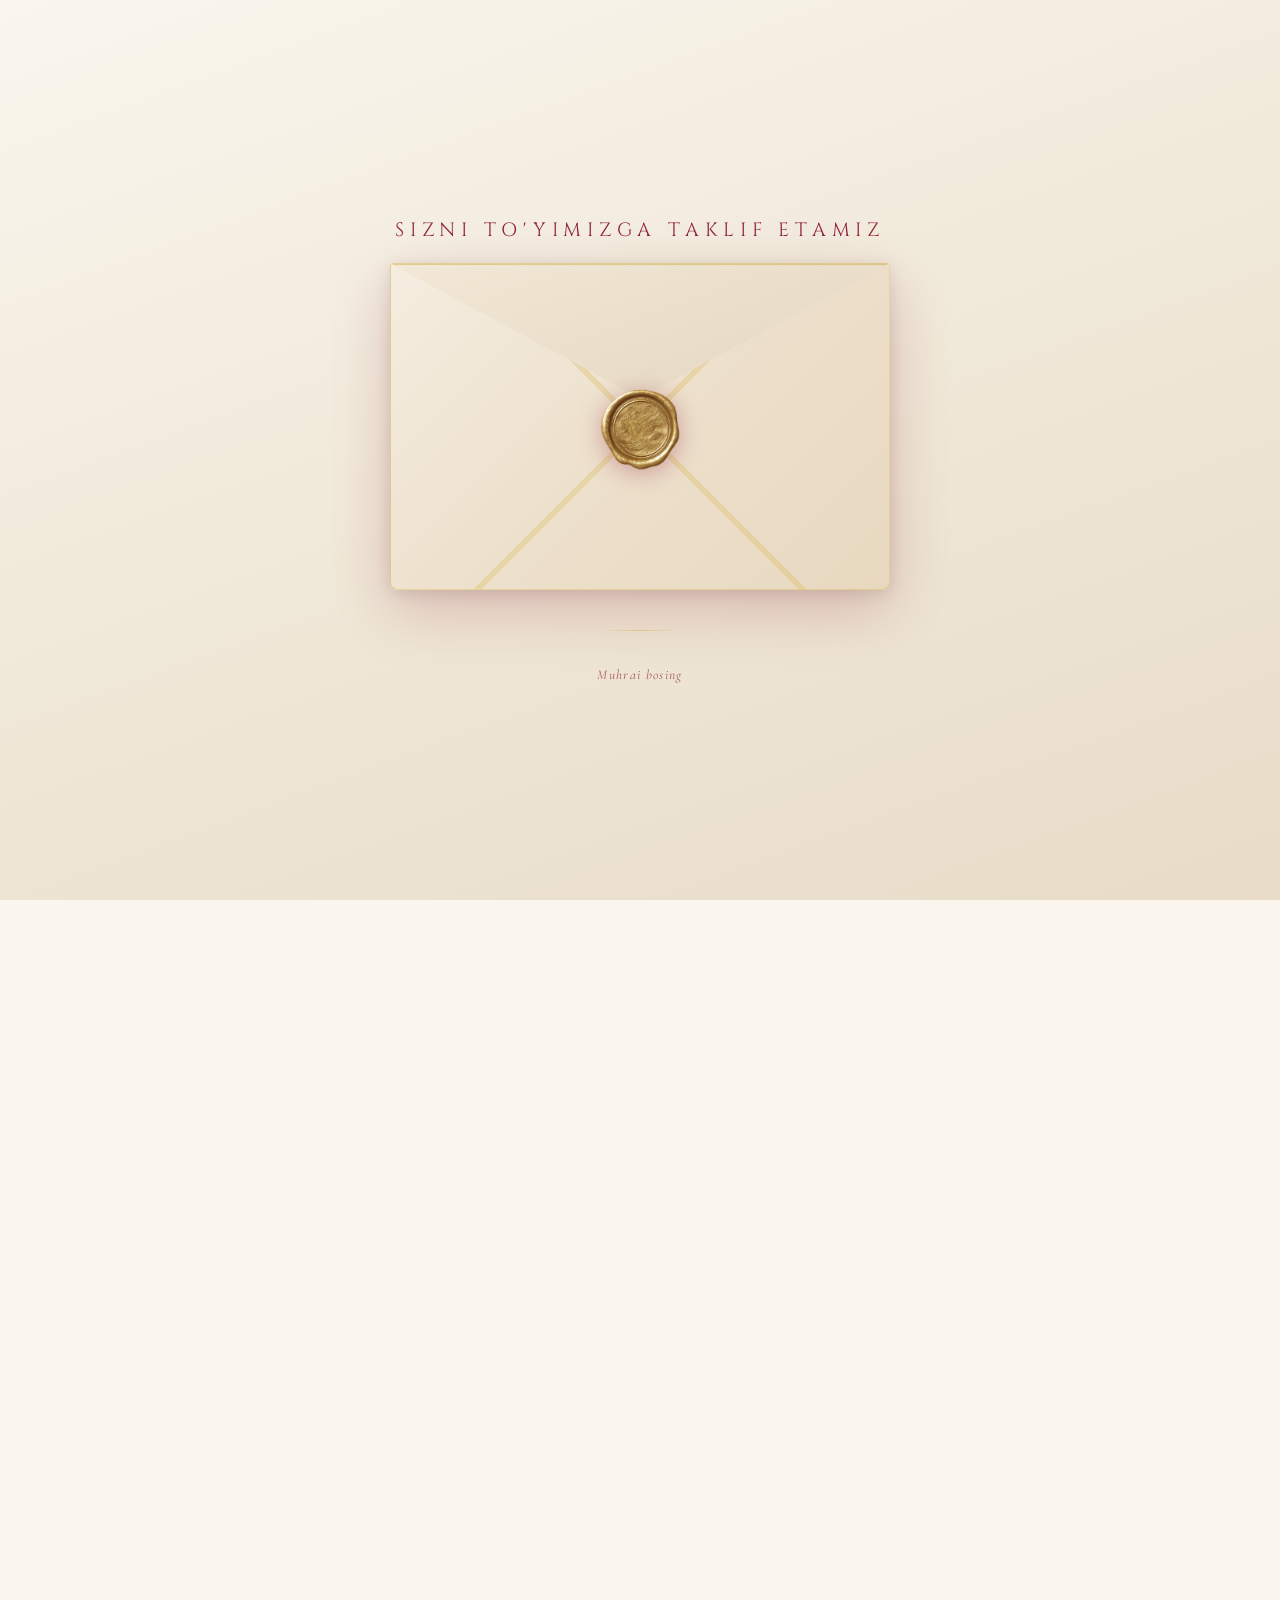
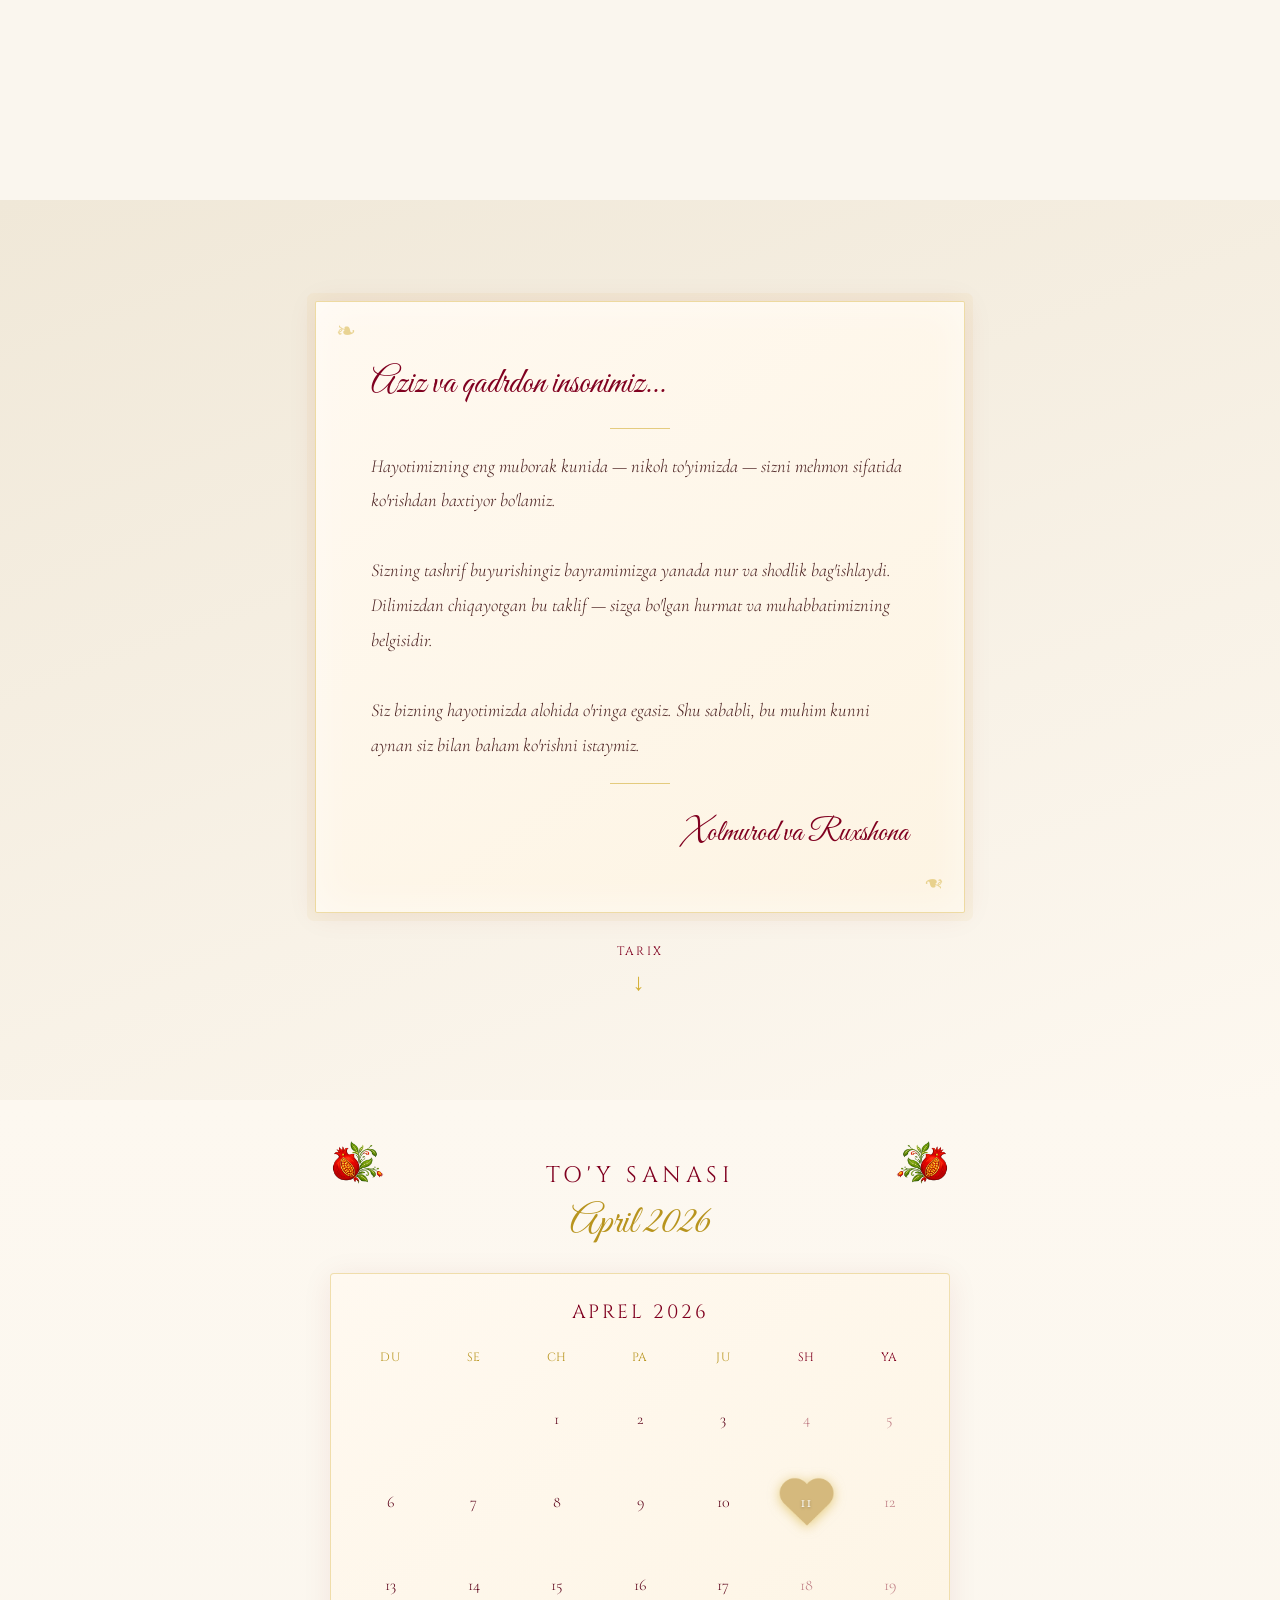
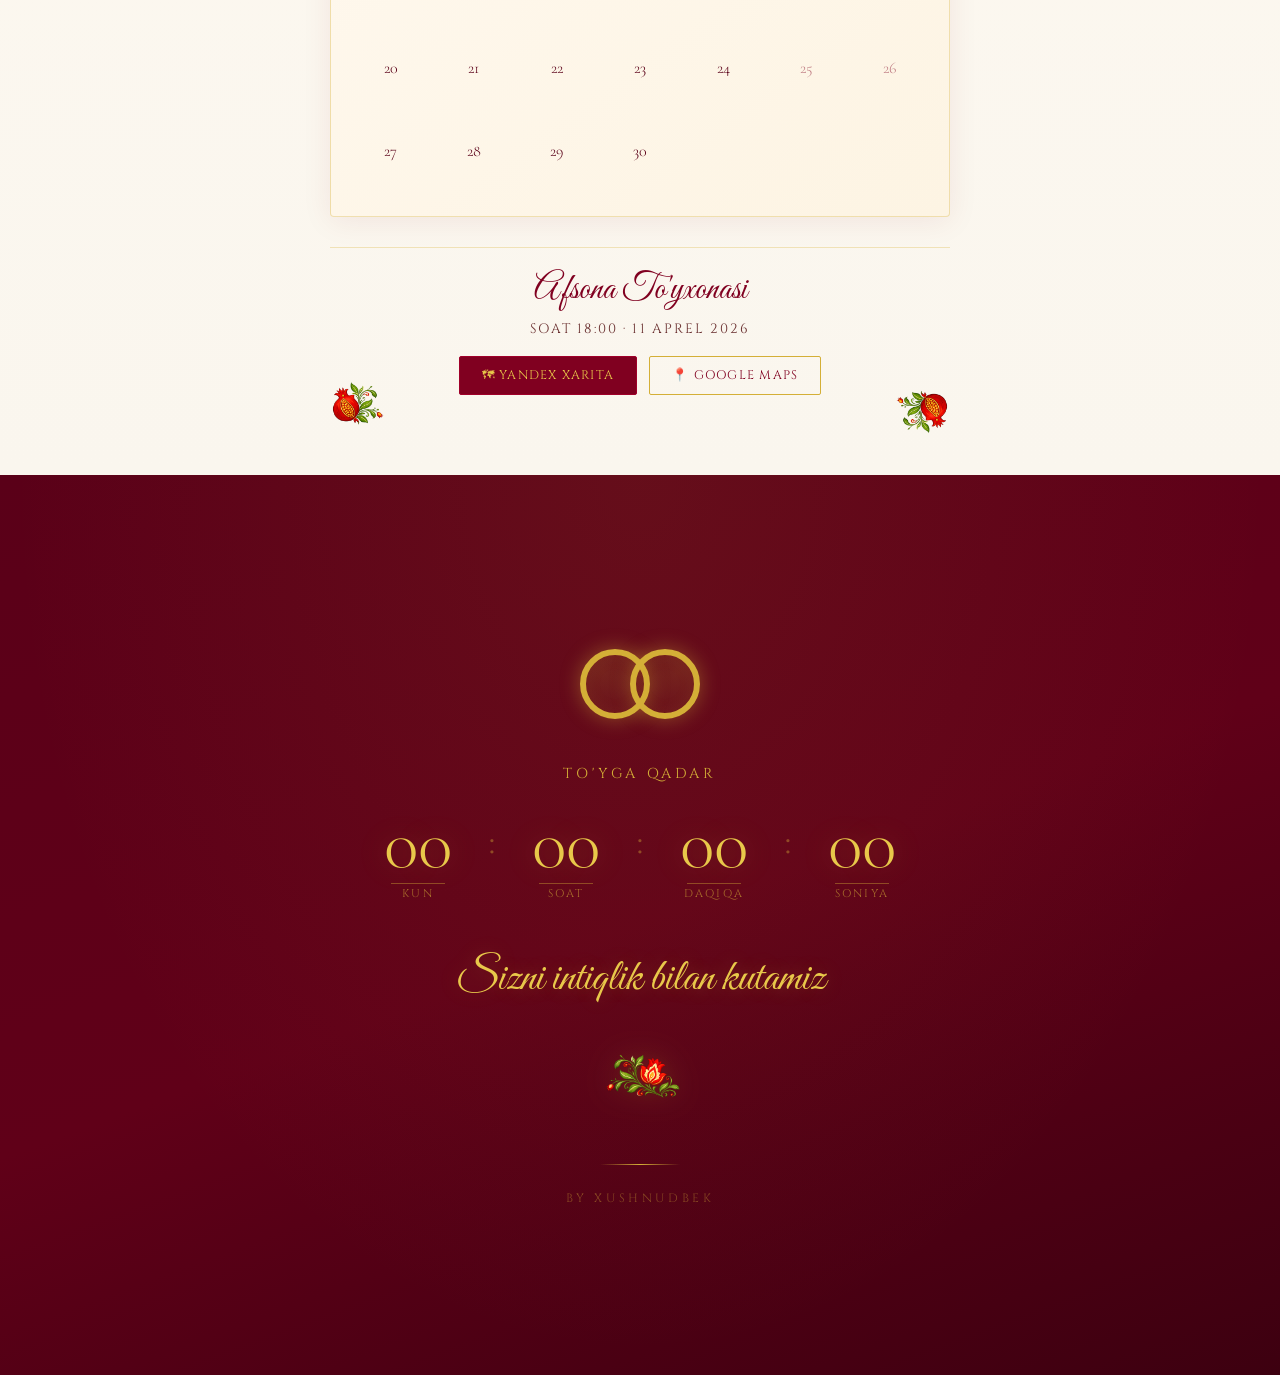
==== images/version2.html @ 08f2bc4f "Initial commit" ====
<!DOCTYPE html>
<html lang="uz">
<head>
<meta charset="UTF-8">
<meta name="viewport" content="width=device-width, initial-scale=1.0">
<title>Xolmurod va Ruxshona — To'y Taklifi</title>
<link href="https://fonts.googleapis.com/css2?family=Cormorant+Garamond:ital,wght@0,300;0,400;1,300;1,400&family=Great+Vibes&family=Cinzel:wght@400;500&display=swap" rel="stylesheet">
<style>
  :root {
    --burgundy: #800020;
    --burgundy-dark: #5a0018;
    --burgundy-light: #a0002a;
    --gold: #D4AF37;
    --gold-light: #e8c84a;
    --gold-dark: #b8941e;
    --ivory: #FAF6EE;
    --ivory-dark: #f0e8d8;
    --cream: #FDF8F0;
  }

  * { margin: 0; padding: 0; box-sizing: border-box; }

  html {
    scroll-behavior: smooth;
    scroll-snap-type: y mandatory;
  }

  body {
    background-color: var(--ivory);
    font-family: 'Cormorant Garamond', serif;
    overflow-x: hidden;
    color: var(--burgundy-dark);
  }

  /* ========== CANVAS PARTICLES ========== */
  #particles-canvas {
    position: fixed;
    top: 0; left: 0;
    width: 100%; height: 100%;
    pointer-events: none;
    z-index: 0;
  }

  /* ========== SECTION BASE ========== */
  .section {
    min-height: 100vh;
    scroll-snap-align: start;
    position: relative;
    z-index: 1;
    display: flex;
    flex-direction: column;
    align-items: center;
    justify-content: center;
    overflow: hidden;
  }

  /* ========== PART 1: ENVELOPE ========== */
  #envelope-section {
    background: linear-gradient(160deg, var(--ivory) 0%, var(--ivory-dark) 50%, #e8dcc8 100%);
    flex-direction: column;
    gap: 20px;
  }

  .invitation-text {
    font-family: 'Cinzel', serif;
    font-size: clamp(0.9rem, 2.5vw, 1.2rem);
    letter-spacing: 0.3em;
    color: var(--burgundy);
    text-align: center;
    text-transform: uppercase;
    opacity: 0.85;
    padding: 0 20px;
  }

  .envelope-wrapper {
    position: relative;
    width: clamp(280px, 80vw, 500px);
    cursor: pointer;
    transition: transform 0.3s ease;
  }

  .envelope-wrapper:hover { transform: scale(1.02); }

  .envelope-body {
    width: 100%;
    padding-top: 65%;
    position: relative;
    background: linear-gradient(135deg, #f5ede0 0%, #ede0cc 50%, #e8d8c0 100%);
    border-radius: 4px 4px 8px 8px;
    box-shadow:
      0 20px 60px rgba(128,0,32,0.2),
      0 4px 15px rgba(0,0,0,0.1),
      inset 0 1px 0 rgba(255,255,255,0.8);
    border: 1px solid rgba(212,175,55,0.4);
    overflow: hidden;
    transform-style: preserve-3d;
  }

  /* Envelope side lines */
  .envelope-body::before {
    content: '';
    position: absolute;
    bottom: 0; left: 0; right: 0;
    height: 100%;
    background:
      linear-gradient(135deg, transparent 49.5%, rgba(212,175,55,0.25) 49.5%, rgba(212,175,55,0.25) 50.5%, transparent 50.5%),
      linear-gradient(225deg, transparent 49.5%, rgba(212,175,55,0.25) 49.5%, rgba(212,175,55,0.25) 50.5%, transparent 50.5%);
    pointer-events: none;
    z-index: 1;
  }

  /* Flap */
  .envelope-flap {
    position: absolute;
    top: 0; left: 0; right: 0;
    height: 55%;
    transform-origin: top center;
    transform-style: preserve-3d;
    transition: transform 1.2s cubic-bezier(0.4, 0, 0.2, 1);
    z-index: 3;
  }

  .flap-front {
    position: absolute;
    width: 100%;
    height: 100%;
    backface-visibility: hidden;
    clip-path: polygon(0 0, 50% 75%, 100% 0);
    background: linear-gradient(160deg, #f2e8d5 0%, #e8dcc8 60%, #ddd0ba 100%);
    border-top: 1px solid rgba(212,175,55,0.4);
    border-left: 1px solid rgba(212,175,55,0.3);
    border-right: 1px solid rgba(212,175,55,0.3);
  }

  .flap-inner {
    position: absolute;
    width: 100%;
    height: 100%;
    backface-visibility: hidden;
    clip-path: polygon(0 0, 50% 75%, 100% 0);
    background: linear-gradient(160deg, #e8d5bf 0%, #d4c4a8 100%);
    transform: rotateX(180deg);
  }

  .envelope-flap.open {
    transform: rotateX(-180deg);
  }

  /* Wax seal */
  .wax-seal {
    position: absolute;
    top: 50%;
    left: 50%;
    transform: translate(-50%, -50%);
    width: clamp(70px, 18vw, 110px);
    height: clamp(70px, 18vw, 110px);
    z-index: 10;
    cursor: pointer;
    border-radius: 50%;
    animation: sealBreath 2.5s ease-in-out infinite;
    transition: transform 0.3s ease, opacity 0.5s ease;
  }

  .wax-seal img {
    width: 100%; height: 100%;
    object-fit: contain;
    border-radius: 50%;
    filter: drop-shadow(0 4px 12px rgba(128,0,32,0.3));
  }

  @keyframes sealBreath {
    0%, 100% { transform: translate(-50%, -50%) scale(1); filter: brightness(1); }
    50% { transform: translate(-50%, -50%) scale(1.06); filter: brightness(1.08); }
  }

  .wax-seal.clicked {
    animation: none;
    opacity: 0;
    transform: translate(-50%, -50%) scale(1.4);
  }

  .envelope-wrapper.slide-down {
    animation: envelopeSlideDown 1s cubic-bezier(0.4, 0, 0.6, 1) 0.8s forwards;
  }

  @keyframes envelopeSlideDown {
    to { transform: translateY(120vh) scale(0.8); opacity: 0; }
  }

  .invitation-text.slide-down {
    animation: envelopeSlideDown 0.8s ease 0.6s forwards;
  }

  /* ========== PART 2: MAIN CONTENT ========== */
  #main-section {
    background: linear-gradient(180deg, var(--cream) 0%, var(--ivory) 100%);
    padding: 0 20px 60px;
    opacity: 0;
    transform: translateY(30px);
    transition: opacity 1s ease, transform 1s ease;
  }

  #main-section.visible {
    opacity: 1;
    transform: translateY(0);
  }

  .ornament-header {
    width: 100%;
    max-width: 900px;
    margin: 0 auto;
    overflow: hidden;
  }

  .ornament-header img {
    width: 100%;
    height: auto;
    display: block;
    max-height: 120px;
    object-fit: cover;
    object-position: center;
  }

  .couple-names {
    font-family: 'Great Vibes', cursive;
    font-size: clamp(2.5rem, 9vw, 5rem);
    color: var(--burgundy);
    text-align: center;
    margin: 20px 0 30px;
    text-shadow: 1px 1px 0 rgba(212,175,55,0.3);
    line-height: 1.2;
  }

  .couple-names span {
    color: var(--gold-dark);
  }

  .couple-container {
    position: relative;
    width: clamp(260px, 70vw, 420px);
    margin: 0 auto;
  }

  .couple-img {
    width: 100%;
    height: auto;
    display: block;
    filter: drop-shadow(0 8px 30px rgba(128,0,32,0.2));
  }

  .instrument-overlay {
    position: absolute;
    top: 2%;
    right: -12%;
    width: 45%;
    transform-origin: center center;
    animation: instrumentPulse 1.8s ease-in-out infinite;
    pointer-events: none;
    filter: drop-shadow(0 4px 12px rgba(0,0,0,0.2));
  }

  .instrument-overlay img { width: 100%; height: auto; }

  @keyframes instrumentPulse {
    0%, 100% { transform: scale(1) rotate(-5deg); }
    25% { transform: scale(1.06) rotate(-3deg); }
    50% { transform: scale(1.03) rotate(-6deg); }
    75% { transform: scale(1.08) rotate(-4deg); }
  }

  .scroll-down-btn {
    margin-top: 40px;
    display: flex;
    flex-direction: column;
    align-items: center;
    gap: 8px;
    cursor: pointer;
    border: none;
    background: none;
    color: var(--burgundy);
    font-family: 'Cinzel', serif;
    font-size: 0.75rem;
    letter-spacing: 0.2em;
    text-transform: uppercase;
    animation: bounce 2s ease infinite;
  }

  .scroll-down-btn .arrow {
    font-size: 1.5rem;
    color: var(--gold);
  }

  @keyframes bounce {
    0%, 100% { transform: translateY(0); }
    50% { transform: translateY(8px); }
  }

  /* ========== PART 3: LETTER CARD ========== */
  #letter-section {
    background: linear-gradient(160deg, var(--ivory-dark) 0%, var(--cream) 100%);
    padding: 60px 20px;
  }

  .letter-card {
    background: linear-gradient(145deg, #fff9f0 0%, #fdf4e3 100%);
    border: 1px solid rgba(212,175,55,0.4);
    border-radius: 2px;
    padding: clamp(30px, 6vw, 60px) clamp(25px, 6vw, 55px);
    max-width: 650px;
    width: 100%;
    box-shadow:
      0 2px 30px rgba(128,0,32,0.08),
      0 0 0 8px rgba(212,175,55,0.06),
      inset 0 0 40px rgba(255,255,255,0.5);
    position: relative;
    opacity: 0;
    transform: translateY(40px);
    transition: opacity 0.9s ease, transform 0.9s ease;
  }

  .letter-card.visible {
    opacity: 1;
    transform: translateY(0);
  }

  .letter-card::before, .letter-card::after {
    content: '❧';
    position: absolute;
    color: var(--gold);
    font-size: 1.5rem;
    opacity: 0.5;
  }
  .letter-card::before { top: 15px; left: 20px; }
  .letter-card::after { bottom: 15px; right: 20px; transform: rotate(180deg); }

  .letter-greeting {
    font-family: 'Great Vibes', cursive;
    font-size: clamp(1.6rem, 4vw, 2.2rem);
    color: var(--burgundy);
    margin-bottom: 20px;
    line-height: 1.3;
  }

  .letter-body {
    font-size: clamp(1rem, 2.5vw, 1.15rem);
    line-height: 1.9;
    color: #4a2020;
    font-weight: 300;
    font-style: italic;
  }

  .letter-signature {
    margin-top: 30px;
    font-family: 'Great Vibes', cursive;
    font-size: clamp(1.4rem, 3.5vw, 1.9rem);
    color: var(--burgundy);
    text-align: right;
  }

  .letter-divider {
    width: 60px;
    height: 1px;
    background: var(--gold);
    margin: 20px auto;
    opacity: 0.6;
  }

  /* ========== PART 4: CALENDAR ========== */
  #calendar-section {
    background: linear-gradient(180deg, var(--cream) 0%, var(--ivory) 100%);
    padding: 60px 20px;
    position: relative;
  }

  .calendar-container {
    width: 100%;
    max-width: 620px;
    position: relative;
    opacity: 0;
    transform: translateY(40px);
    transition: opacity 0.9s ease, transform 0.9s ease;
  }

  .calendar-container.visible {
    opacity: 1;
    transform: translateY(0);
  }

  /* Corner pomegranate decorations */
  .corner-decor {
    position: absolute;
    width: clamp(70px, 18vw, 110px);
    pointer-events: none;
    z-index: 2;
  }
  .corner-decor.tl { top: -30px; left: -30px; transform: scaleX(-1); }
  .corner-decor.tr { top: -30px; right: -30px; }
  .corner-decor.bl { bottom: -30px; left: -30px; transform: scale(-1, 1); }
  .corner-decor.br { bottom: -30px; right: -30px; transform: scaleY(-1); }

  .calendar-title {
    font-family: 'Cinzel', serif;
    font-size: clamp(1rem, 3vw, 1.4rem);
    letter-spacing: 0.2em;
    color: var(--burgundy);
    text-align: center;
    margin-bottom: 8px;
    text-transform: uppercase;
  }

  .calendar-subtitle {
    font-family: 'Great Vibes', cursive;
    font-size: clamp(1.8rem, 5vw, 2.5rem);
    color: var(--gold-dark);
    text-align: center;
    margin-bottom: 25px;
  }

  .calendar-grid {
    background: linear-gradient(145deg, #fff9f0, #fdf4e3);
    border: 1px solid rgba(212,175,55,0.35);
    border-radius: 4px;
    padding: 25px 20px;
    box-shadow: 0 4px 30px rgba(128,0,32,0.08);
  }

  .cal-header {
    font-family: 'Cinzel', serif;
    text-align: center;
    font-size: clamp(1rem, 2.5vw, 1.2rem);
    letter-spacing: 0.15em;
    color: var(--burgundy);
    margin-bottom: 18px;
    text-transform: uppercase;
  }

  .cal-weekdays {
    display: grid;
    grid-template-columns: repeat(7, 1fr);
    gap: 4px;
    margin-bottom: 8px;
  }

  .cal-weekday {
    text-align: center;
    font-family: 'Cinzel', serif;
    font-size: clamp(0.6rem, 1.8vw, 0.75rem);
    color: var(--gold-dark);
    letter-spacing: 0.05em;
    padding: 6px 0;
    text-transform: uppercase;
  }

  .cal-days {
    display: grid;
    grid-template-columns: repeat(7, 1fr);
    gap: 4px;
  }

  .cal-day {
    aspect-ratio: 1;
    display: flex;
    align-items: center;
    justify-content: center;
    font-size: clamp(0.8rem, 2.2vw, 1rem);
    font-weight: 300;
    color: var(--burgundy-dark);
    border-radius: 2px;
    position: relative;
    cursor: default;
    transition: background 0.2s;
  }

  .cal-day.empty { color: transparent; }

  .cal-day.weekend { color: rgba(128,0,32,0.5); }

  .cal-day.special {
    z-index: 1;
  }

  .cal-day.special .day-number {
    position: relative;
    z-index: 2;
    color: #fff;
    font-family: 'Cormorant Garamond', serif;
    font-size: clamp(0.9rem, 2.5vw, 1.1rem);
    font-weight: 400;
    text-shadow: 0 1px 3px rgba(0,0,0,0.3);
  }

  .heart-bg {
    position: absolute;
    width: 85%;
    height: 85%;
    display: flex;
    align-items: center;
    justify-content: center;
    animation: heartGlow 2s ease-in-out infinite;
  }

  .heart-bg img {
    width: 100%;
    height: 100%;
    object-fit: contain;
    filter: drop-shadow(0 2px 6px rgba(212,175,55,0.6));
  }

  @keyframes heartGlow {
    0%, 100% { transform: scale(1); filter: brightness(1); }
    50% { transform: scale(1.08); filter: brightness(1.15); }
  }

  /* Location */
  .location-block {
    margin-top: 30px;
    text-align: center;
    padding: 20px;
    border-top: 1px solid rgba(212,175,55,0.3);
  }

  .location-name {
    font-family: 'Great Vibes', cursive;
    font-size: clamp(1.6rem, 4vw, 2.2rem);
    color: var(--burgundy);
    margin-bottom: 8px;
  }

  .location-detail {
    font-family: 'Cinzel', serif;
    font-size: clamp(0.7rem, 1.8vw, 0.85rem);
    letter-spacing: 0.15em;
    color: #6a3030;
    margin-bottom: 18px;
    text-transform: uppercase;
  }

  .map-buttons {
    display: flex;
    gap: 12px;
    justify-content: center;
    flex-wrap: wrap;
  }

  .map-btn {
    padding: 10px 22px;
    font-family: 'Cinzel', serif;
    font-size: clamp(0.65rem, 1.8vw, 0.78rem);
    letter-spacing: 0.1em;
    text-transform: uppercase;
    border: none;
    cursor: pointer;
    text-decoration: none;
    display: inline-flex;
    align-items: center;
    gap: 7px;
    border-radius: 2px;
    transition: all 0.3s ease;
  }

  .map-btn.yandex {
    background: var(--burgundy);
    color: var(--gold-light);
    border: 1px solid var(--burgundy-light);
  }
  .map-btn.google {
    background: transparent;
    color: var(--burgundy);
    border: 1px solid var(--gold);
  }

  .map-btn:hover {
    transform: translateY(-2px);
    box-shadow: 0 4px 15px rgba(128,0,32,0.3);
  }

  .map-btn.yandex:hover { background: var(--burgundy-light); }
  .map-btn.google:hover { background: var(--gold); color: var(--burgundy-dark); }

  /* ========== PART 5: COUNTDOWN & FINALE ========== */
  #finale-section {
    background: linear-gradient(160deg, var(--burgundy-dark) 0%, #600018 50%, #3d0010 100%);
    padding: 60px 20px;
    position: relative;
    overflow: hidden;
  }

  #finale-section::before {
    content: '';
    position: absolute;
    inset: 0;
    background: radial-gradient(ellipse at 50% 0%, rgba(212,175,55,0.08) 0%, transparent 70%);
    pointer-events: none;
  }

  /* Rings */
  .rings-container {
    position: relative;
    width: 120px;
    height: 80px;
    margin: 0 auto 40px;
  }

  .ring {
    position: absolute;
    width: 70px;
    height: 70px;
    border-radius: 50%;
    border: 6px solid var(--gold);
    box-shadow:
      0 0 20px rgba(212,175,55,0.4),
      inset 0 0 15px rgba(212,175,55,0.1);
  }

  .ring1 {
    left: 0; top: 5px;
    animation: ring1Shine 3s ease-in-out infinite;
    background: radial-gradient(circle at 30% 30%, rgba(212,175,55,0.15), transparent);
  }

  .ring2 {
    right: 0; top: 5px;
    animation: ring2Shine 3s ease-in-out infinite 1.5s;
    background: radial-gradient(circle at 70% 30%, rgba(212,175,55,0.15), transparent);
  }

  @keyframes ring1Shine {
    0%, 100% { border-color: var(--gold); box-shadow: 0 0 15px rgba(212,175,55,0.3); }
    50% { border-color: var(--gold-light); box-shadow: 0 0 30px rgba(212,175,55,0.7), 0 0 60px rgba(212,175,55,0.2); }
  }

  @keyframes ring2Shine {
    0%, 100% { border-color: var(--gold); box-shadow: 0 0 15px rgba(212,175,55,0.3); }
    50% { border-color: var(--gold-light); box-shadow: 0 0 30px rgba(212,175,55,0.7), 0 0 60px rgba(212,175,55,0.2); }
  }

  .countdown-label {
    font-family: 'Cinzel', serif;
    font-size: clamp(0.7rem, 2vw, 0.9rem);
    letter-spacing: 0.25em;
    color: var(--gold);
    text-align: center;
    text-transform: uppercase;
    opacity: 0.8;
    margin-bottom: 25px;
  }

  .countdown-grid {
    display: flex;
    gap: clamp(12px, 3vw, 25px);
    justify-content: center;
    flex-wrap: wrap;
    margin-bottom: 50px;
  }

  .countdown-unit {
    display: flex;
    flex-direction: column;
    align-items: center;
    gap: 6px;
  }

  .countdown-number {
    font-family: 'Cormorant Garamond', serif;
    font-size: clamp(2.5rem, 8vw, 4.5rem);
    font-weight: 300;
    color: var(--gold-light);
    line-height: 1;
    min-width: clamp(60px, 15vw, 90px);
    text-align: center;
    text-shadow: 0 0 30px rgba(212,175,55,0.3);
    position: relative;
  }

  .countdown-number::after {
    content: '';
    position: absolute;
    bottom: -4px;
    left: 20%;
    right: 20%;
    height: 1px;
    background: rgba(212,175,55,0.4);
  }

  .countdown-unit-label {
    font-family: 'Cinzel', serif;
    font-size: clamp(0.55rem, 1.5vw, 0.7rem);
    letter-spacing: 0.2em;
    color: rgba(212,175,55,0.6);
    text-transform: uppercase;
  }

  .countdown-sep {
    font-size: clamp(1.5rem, 4vw, 2.5rem);
    color: rgba(212,175,55,0.4);
    align-self: flex-start;
    margin-top: 8px;
    font-weight: 300;
  }

  .finale-waiting {
    font-family: 'Great Vibes', cursive;
    font-size: clamp(1.8rem, 5vw, 2.8rem);
    color: var(--gold-light);
    text-align: center;
    margin-bottom: 30px;
    text-shadow: 0 0 20px rgba(212,175,55,0.3);
  }

  .finale-pom {
    width: clamp(80px, 20vw, 130px);
    margin: 0 auto 25px;
    display: block;
    filter: drop-shadow(0 0 15px rgba(212,175,55,0.2)) brightness(1.1);
    animation: pomRotate 6s ease-in-out infinite;
  }

  @keyframes pomRotate {
    0%, 100% { transform: rotate(-3deg) scale(1); }
    50% { transform: rotate(3deg) scale(1.04); }
  }

  .finale-credit {
    font-family: 'Cinzel', serif;
    font-size: clamp(0.6rem, 1.8vw, 0.75rem);
    letter-spacing: 0.3em;
    color: rgba(212,175,55,0.4);
    text-align: center;
    text-transform: uppercase;
    margin-top: 10px;
  }

  /* ========== TRANSITIONS FOR SCROLL REVEAL ========== */
  .fade-slide-up {
    opacity: 0;
    transform: translateY(40px);
    transition: opacity 0.9s ease, transform 0.9s ease;
  }
  .fade-slide-up.visible {
    opacity: 1;
    transform: translateY(0);
  }

  /* ========== AUDIO NOTICE ========== */
  .audio-notice {
    position: fixed;
    top: 20px;
    right: 20px;
    background: rgba(128,0,32,0.9);
    color: var(--gold-light);
    padding: 8px 16px;
    font-family: 'Cinzel', serif;
    font-size: 0.65rem;
    letter-spacing: 0.15em;
    border-radius: 2px;
    z-index: 100;
    display: none;
    cursor: pointer;
    transition: all 0.3s;
    border: 1px solid rgba(212,175,55,0.3);
  }
  .audio-notice.show { display: block; }

  /* Mobile refinements */
  @media (max-width: 480px) {
    .instrument-overlay { right: -8%; width: 38%; }
    .corner-decor { width: 55px; }
    .corner-decor.tl { top: -20px; left: -20px; }
    .corner-decor.tr { top: -20px; right: -20px; }
    .corner-decor.bl { bottom: -20px; left: -20px; }
    .corner-decor.br { bottom: -20px; right: -20px; }
  }

  /* Shimmer line */
  .gold-line {
    width: 80px;
    height: 1px;
    background: linear-gradient(90deg, transparent, var(--gold), transparent);
    margin: 15px auto;
  }
</style>
</head>
<body>

<canvas id="particles-canvas"></canvas>

<button class="audio-notice" id="audio-notice" onclick="toggleAudio()">♪ Musiqa</button>

<!-- PART 1: ENVELOPE -->
<section class="section" id="envelope-section">
  <p class="invitation-text" id="invite-text">Sizni to'yimizga taklif etamiz</p>

  <div class="envelope-wrapper" id="envelope-wrapper">
    <div class="envelope-body" id="envelope-body">
      <div class="envelope-flap" id="envelope-flap">
        <div class="flap-front"></div>
        <div class="flap-inner"></div>
      </div>
      <!-- Wax Seal -->
      <div class="wax-seal" id="wax-seal" onclick="openEnvelope()">
        <img src="gold wax seal.png" alt="Mum muhri">
      </div>
    </div>
  </div>
  <div class="gold-line" style="margin-top:20px; opacity:0.5;"></div>
  <p style="font-family:'Cormorant Garamond',serif; font-size:0.85rem; color:var(--burgundy); opacity:0.6; letter-spacing:0.1em; font-style:italic;">Muhrai bosing</p>
</section>

<!-- PART 2: MAIN CONTENT -->
<section class="section" id="main-section">
  <div class="ornament-header">
    <img src="border ornament.png" alt="Bezak chegara">
  </div>

  <h1 class="couple-names">Xolmurod <span>&</span> Ruxshona</h1>

  <div class="couple-container">
    <img src="couple.png" alt="Juftlik" class="couple-img">
    <div class="instrument-overlay">
      <img src="musicInstrument.png" alt="Musiqa asbobi">
    </div>
  </div>

  <button class="scroll-down-btn" onclick="scrollToNext('letter-section')">
    <span style="letter-spacing:0.2em;">Davom etish</span>
    <span class="arrow">↓</span>
  </button>
</section>

<!-- PART 3: LETTER -->
<section class="section" id="letter-section">
  <div class="letter-card" id="letter-card">
    <p class="letter-greeting">Aziz va qadrdon insonimiz...</p>
    <div class="letter-divider"></div>
    <p class="letter-body">
      Hayotimizning eng muborak kunida — nikoh to'yimizda — sizni mehmon sifatida ko'rishdan baxtiyor bo'lamiz.
      <br><br>
      Sizning tashrif buyurishingiz bayramimizga yanada nur va shodlik bag'ishlaydi. Dilimizdan chiqayotgan bu taklif — sizga bo'lgan hurmat va muhabbatimizning belgisidir.
      <br><br>
      Siz bizning hayotimizda alohida o'ringa egasiz. Shu sababli, bu muhim kunni aynan siz bilan baham ko'rishni istaymiz.
    </p>
    <div class="letter-divider"></div>
    <p class="letter-signature">Xolmurod va Ruxshona</p>
  </div>
  <button class="scroll-down-btn" onclick="scrollToNext('calendar-section')" style="margin-top:30px;">
    <span style="letter-spacing:0.2em;">Tarix</span>
    <span class="arrow">↓</span>
  </button>
</section>

<!-- PART 4: CALENDAR -->
<section class="section" id="calendar-section">
  <div class="calendar-container" id="calendar-container">
    <!-- Corner pomegranates -->
    <img src="pomegranate.png" alt="" class="corner-decor tl">
    <img src="pomegranate.png" alt="" class="corner-decor tr">
    <img src="pomegranate.png" alt="" class="corner-decor bl">
    <img src="pomegranate.png" alt="" class="corner-decor br">

    <p class="calendar-title">To'y sanasi</p>
    <p class="calendar-subtitle">April 2026</p>

    <div class="calendar-grid">
      <p class="cal-header">Aprel 2026</p>

      <div class="cal-weekdays">
        <div class="cal-weekday">Du</div>
        <div class="cal-weekday">Se</div>
        <div class="cal-weekday">Ch</div>
        <div class="cal-weekday">Pa</div>
        <div class="cal-weekday">Ju</div>
        <div class="cal-weekday" style="color:var(--burgundy)">Sh</div>
        <div class="cal-weekday" style="color:var(--burgundy)">Ya</div>
      </div>

      <div class="cal-days" id="calendar-days"></div>
    </div>

    <!-- Location -->
    <div class="location-block">
      <p class="location-name">Afsona To'yxonasi</p>
      <p class="location-detail">Soat 18:00 · 11 Aprel 2026</p>
      <div class="map-buttons">
        <a class="map-btn yandex" href="https://yandex.uz/maps/?text=Afsona+To'yxonasi+Toshkent" target="_blank">
          🗺 Yandex Xarita
        </a>
        <a class="map-btn google" href="https://maps.google.com/?q=Afsona+Toyxonasi+Tashkent" target="_blank">
          📍 Google Maps
        </a>
      </div>
    </div>
  </div>
</section>

<!-- PART 5: COUNTDOWN & FINALE -->
<section class="section" id="finale-section">
  <div class="rings-container">
    <div class="ring ring1"></div>
    <div class="ring ring2"></div>
  </div>

  <p class="countdown-label fade-slide-up">To'yga qadar</p>

  <div class="countdown-grid fade-slide-up">
    <div class="countdown-unit">
      <div class="countdown-number" id="cd-days">00</div>
      <div class="countdown-unit-label">Kun</div>
    </div>
    <div class="countdown-sep">:</div>
    <div class="countdown-unit">
      <div class="countdown-number" id="cd-hours">00</div>
      <div class="countdown-unit-label">Soat</div>
    </div>
    <div class="countdown-sep">:</div>
    <div class="countdown-unit">
      <div class="countdown-number" id="cd-mins">00</div>
      <div class="countdown-unit-label">Daqiqa</div>
    </div>
    <div class="countdown-sep">:</div>
    <div class="countdown-unit">
      <div class="countdown-number" id="cd-secs">00</div>
      <div class="countdown-unit-label">Soniya</div>
    </div>
  </div>

  <p class="finale-waiting fade-slide-up">Sizni intiqlik bilan kutamiz</p>

  <img src="flowerUzb.png" alt="Bezak gul" class="finale-pom fade-slide-up">

  <div class="gold-line fade-slide-up"></div>
  <p class="finale-credit fade-slide-up">By Xushnudbek</p>
</section>

<script>
// ========== PARTICLES ==========
const canvas = document.getElementById('particles-canvas');
const ctx = canvas.getContext('2d');
let particles = [];

function resizeCanvas() {
  canvas.width = window.innerWidth;
  canvas.height = window.innerHeight;
}
resizeCanvas();
window.addEventListener('resize', resizeCanvas);

class Particle {
  constructor() { this.reset(); }
  reset() {
    this.x = Math.random() * canvas.width;
    this.y = Math.random() * canvas.height;
    this.size = Math.random() * 2.5 + 0.5;
    this.speedY = -(Math.random() * 0.4 + 0.1);
    this.speedX = (Math.random() - 0.5) * 0.2;
    this.opacity = 0;
    this.maxOpacity = Math.random() * 0.5 + 0.1;
    this.fadeIn = true;
    this.life = 0;
    this.maxLife = Math.random() * 200 + 100;
  }
  update() {
    this.life++;
    this.x += this.speedX;
    this.y += this.speedY;
    if (this.fadeIn) {
      this.opacity = Math.min(this.maxOpacity, this.opacity + 0.005);
      if (this.opacity >= this.maxOpacity) this.fadeIn = false;
    } else {
      this.opacity = Math.max(0, this.opacity - 0.003);
    }
    if (this.life > this.maxLife || this.y < 0 || this.opacity <= 0) this.reset();
  }
  draw() {
    ctx.save();
    ctx.globalAlpha = this.opacity;
    ctx.fillStyle = '#D4AF37';
    ctx.shadowBlur = 4;
    ctx.shadowColor = 'rgba(212,175,55,0.6)';
    // Draw star
    ctx.beginPath();
    const spikes = 4;
    const outerR = this.size;
    const innerR = this.size * 0.4;
    for (let i = 0; i < spikes * 2; i++) {
      const angle = (i * Math.PI) / spikes - Math.PI / 2;
      const r = i % 2 === 0 ? outerR : innerR;
      if (i === 0) ctx.moveTo(this.x + r * Math.cos(angle), this.y + r * Math.sin(angle));
      else ctx.lineTo(this.x + r * Math.cos(angle), this.y + r * Math.sin(angle));
    }
    ctx.closePath();
    ctx.fill();
    ctx.restore();
  }
}

for (let i = 0; i < 60; i++) {
  const p = new Particle();
  p.y = Math.random() * canvas.height;
  p.life = Math.floor(Math.random() * p.maxLife);
  particles.push(p);
}

function animateParticles() {
  ctx.clearRect(0, 0, canvas.width, canvas.height);
  particles.forEach(p => { p.update(); p.draw(); });
  requestAnimationFrame(animateParticles);
}
animateParticles();

// ========== AUDIO ==========
let audio = null;
let audioStarted = false;

function startAudio() {
  if (audioStarted) return;
  // Create a simple tone-based melody since we can't load external files
  try {
    const AudioCtx = window.AudioContext || window.webkitAudioContext;
    if (!AudioCtx) return;
    audio = new AudioCtx();
    playMelody();
    audioStarted = true;
    document.getElementById('audio-notice').classList.add('show');
  } catch(e) {}
}

let melodyPlaying = false;
let melodyNodes = [];

function playMelody() {
  if (!audio || melodyPlaying) return;
  melodyPlaying = true;
  // Traditional Uzbek-inspired melody notes (frequencies)
  const notes = [392, 440, 494, 523, 494, 440, 392, 349, 392, 440, 523, 587, 523, 440, 392, 330];
  const duration = 0.5;
  let time = audio.currentTime;

  function scheduleNext(index) {
    if (!melodyPlaying) return;
    const osc = audio.createOscillator();
    const gain = audio.createGain();
    osc.connect(gain);
    gain.connect(audio.destination);
    osc.type = 'sine';
    osc.frequency.setValueAtTime(notes[index % notes.length], time);
    gain.gain.setValueAtTime(0, time);
    gain.gain.linearRampToValueAtTime(0.06, time + 0.05);
    gain.gain.linearRampToValueAtTime(0.04, time + duration * 0.7);
    gain.gain.linearRampToValueAtTime(0, time + duration);
    osc.start(time);
    osc.stop(time + duration);
    time += duration * 0.8;
    melodyNodes.push(osc);
    setTimeout(() => scheduleNext(index + 1), duration * 800 * 0.7);
  }
  scheduleNext(0);
}

function toggleAudio() {
  if (!audio) return;
  if (audio.state === 'running') {
    audio.suspend();
    document.getElementById('audio-notice').textContent = '♪ Musiqa (to\'xtatildi)';
    melodyPlaying = false;
  } else {
    audio.resume();
    document.getElementById('audio-notice').textContent = '♪ Musiqa';
    melodyPlaying = true;
    playMelody();
  }
}

// ========== ENVELOPE ==========
let envelopeOpened = false;

function openEnvelope() {
  if (envelopeOpened) return;
  envelopeOpened = true;

  const seal = document.getElementById('wax-seal');
  const flap = document.getElementById('envelope-flap');
  const wrapper = document.getElementById('envelope-wrapper');
  const inviteText = document.getElementById('invite-text');
  const mainSection = document.getElementById('main-section');

  // Seal animation
  seal.classList.add('clicked');

  // Flap opens after short delay
  setTimeout(() => {
    flap.classList.add('open');
    startAudio();
  }, 400);

  // Envelope slides down after flap opens
  setTimeout(() => {
    wrapper.classList.add('slide-down');
    inviteText.classList.add('slide-down');
  }, 1400);

  // Reveal Part 2
  setTimeout(() => {
    mainSection.style.display = 'flex';
    mainSection.classList.add('visible');
    mainSection.scrollIntoView({ behavior: 'smooth' });
  }, 2200);
}

// ========== SCROLL NAVIGATION ==========
function scrollToNext(id) {
  document.getElementById(id).scrollIntoView({ behavior: 'smooth' });
}

// ========== INTERSECTION OBSERVER ==========
const observerOptions = { threshold: 0.2 };
const observer = new IntersectionObserver((entries) => {
  entries.forEach(entry => {
    if (entry.isIntersecting) {
      entry.target.classList.add('visible');
    }
  });
}, observerOptions);

document.querySelectorAll('.fade-slide-up, #letter-card, #calendar-container').forEach(el => {
  observer.observe(el);
});

// ========== CALENDAR ==========
function buildCalendar() {
  const container = document.getElementById('calendar-days');
  // April 2026 starts on Wednesday (day index 2, Monday=0)
  const startDay = 2; // Wednesday
  const daysInMonth = 30;
  const weekends = [6, 7]; // Saturday=6 (col index 5), Sunday=7 (col index 6) — using Mon-start

  // Empty cells
  for (let i = 0; i < startDay; i++) {
    const empty = document.createElement('div');
    empty.className = 'cal-day empty';
    container.appendChild(empty);
  }

  for (let d = 1; d <= daysInMonth; d++) {
    const div = document.createElement('div');
    const dayOfWeek = (startDay + d - 1) % 7; // 0=Mon...5=Sat,6=Sun

    if (d === 11) {
      div.className = 'cal-day special';
      div.innerHTML = `
        <div class="heart-bg">
          <img src="gold heart.png" alt="Yurak">
        </div>
        <span class="day-number">11</span>
      `;
    } else {
      div.className = 'cal-day' + (dayOfWeek >= 5 ? ' weekend' : '');
      div.textContent = d;
    }
    container.appendChild(div);
  }
}
buildCalendar();

// ========== COUNTDOWN ==========
function updateCountdown() {
  const target = new Date('2026-04-11T18:00:00');
  const now = new Date();
  const diff = target - now;

  if (diff <= 0) {
    document.getElementById('cd-days').textContent = '00';
    document.getElementById('cd-hours').textContent = '00';
    document.getElementById('cd-mins').textContent = '00';
    document.getElementById('cd-secs').textContent = '00';
    return;
  }

  const days = Math.floor(diff / (1000 * 60 * 60 * 24));
  const hours = Math.floor((diff % (1000 * 60 * 60 * 24)) / (1000 * 60 * 60));
  const mins = Math.floor((diff % (1000 * 60 * 60)) / (1000 * 60));
  const secs = Math.floor((diff % (1000 * 60)) / 1000);

  document.getElementById('cd-days').textContent = String(days).padStart(2, '0');
  document.getElementById('cd-hours').textContent = String(hours).padStart(2, '0');
  document.getElementById('cd-mins').textContent = String(mins).padStart(2, '0');
  document.getElementById('cd-secs').textContent = String(secs).padStart(2, '0');
}
updateCountdown();
setInterval(updateCountdown, 1000);
</script>
</body>
</html>
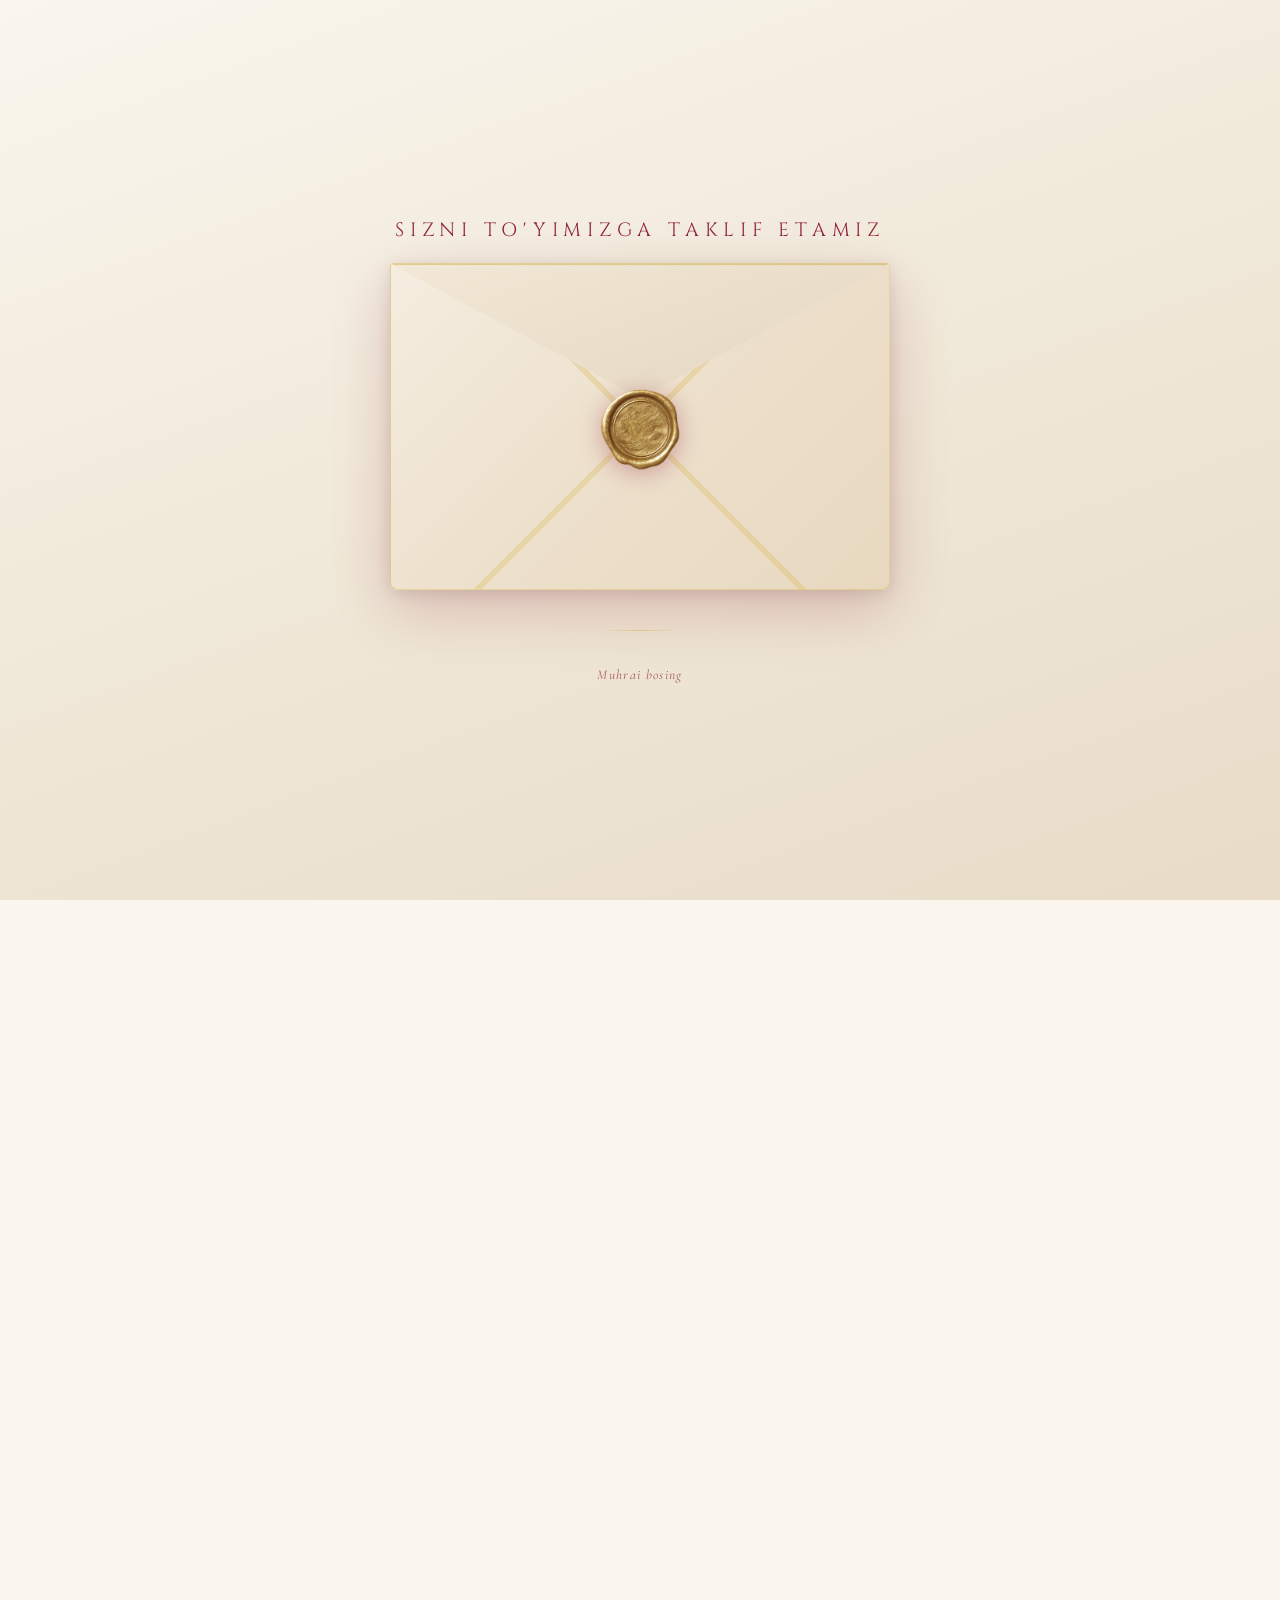
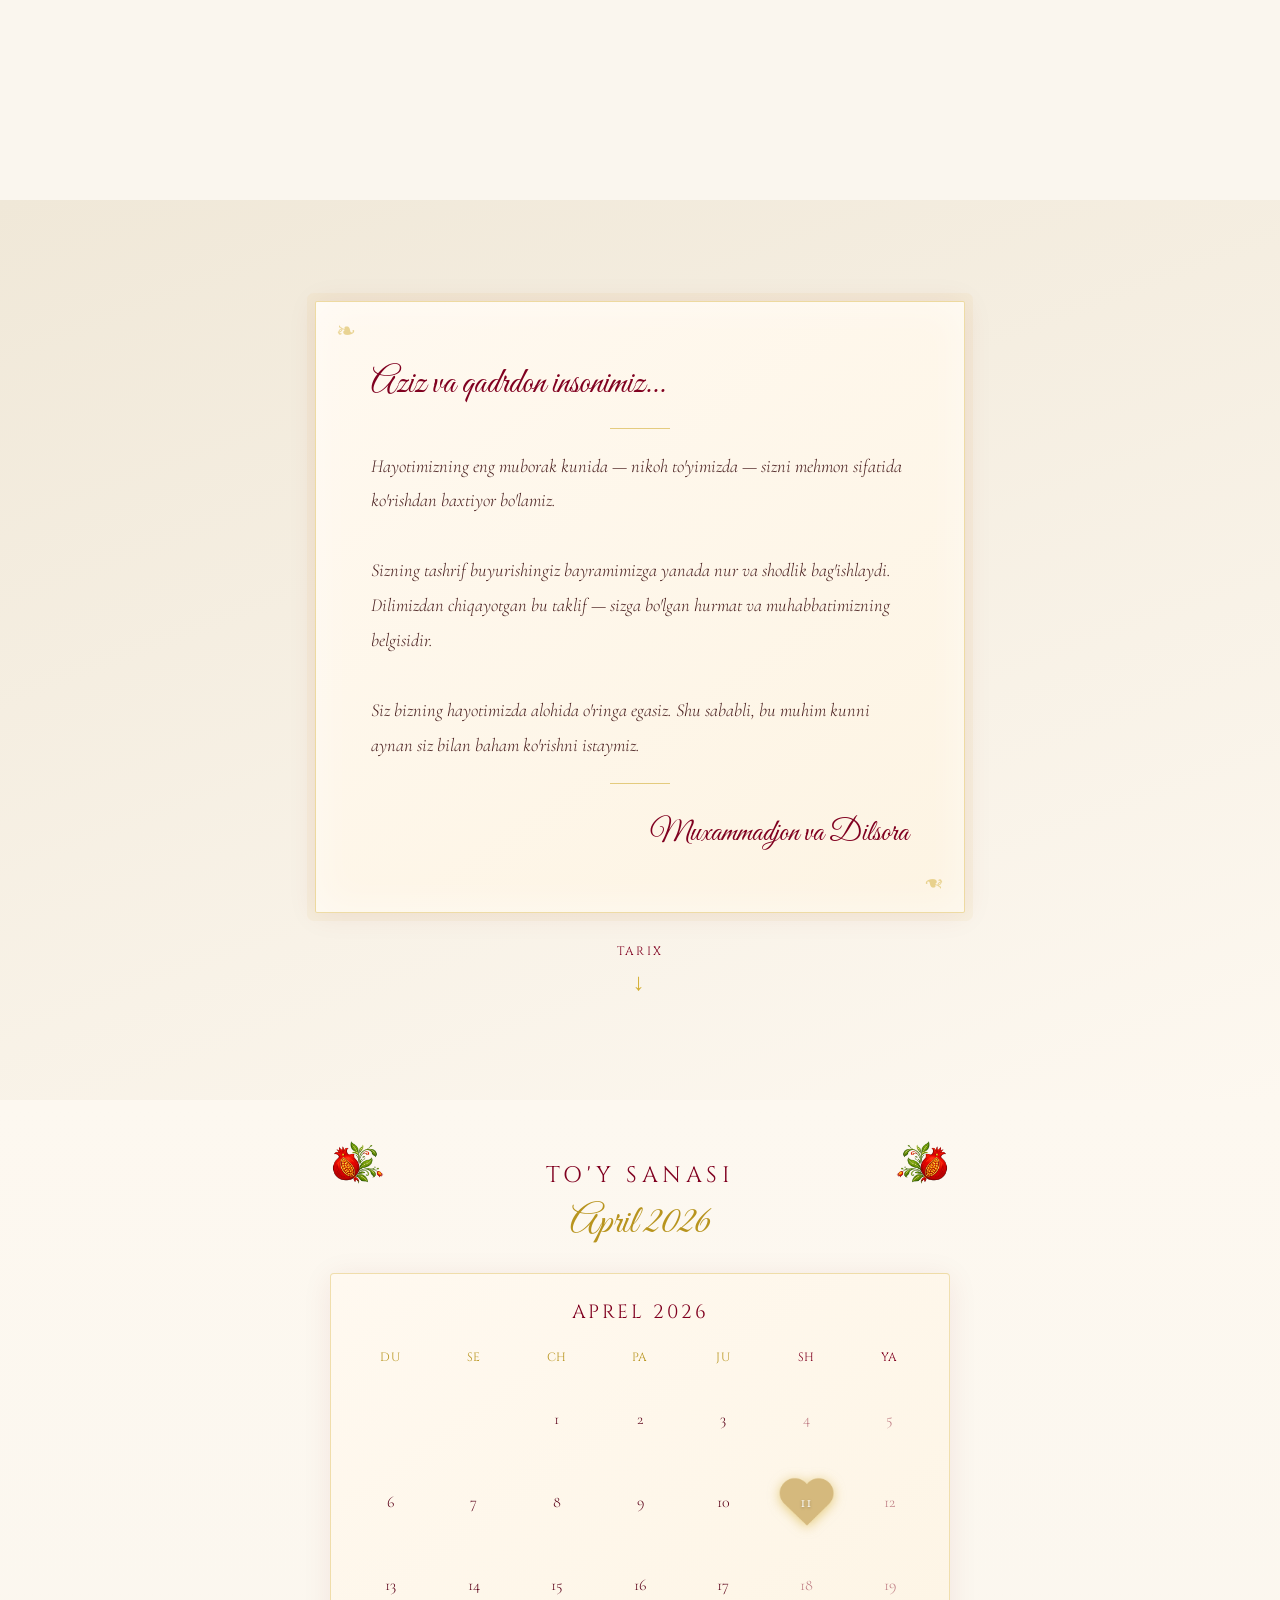
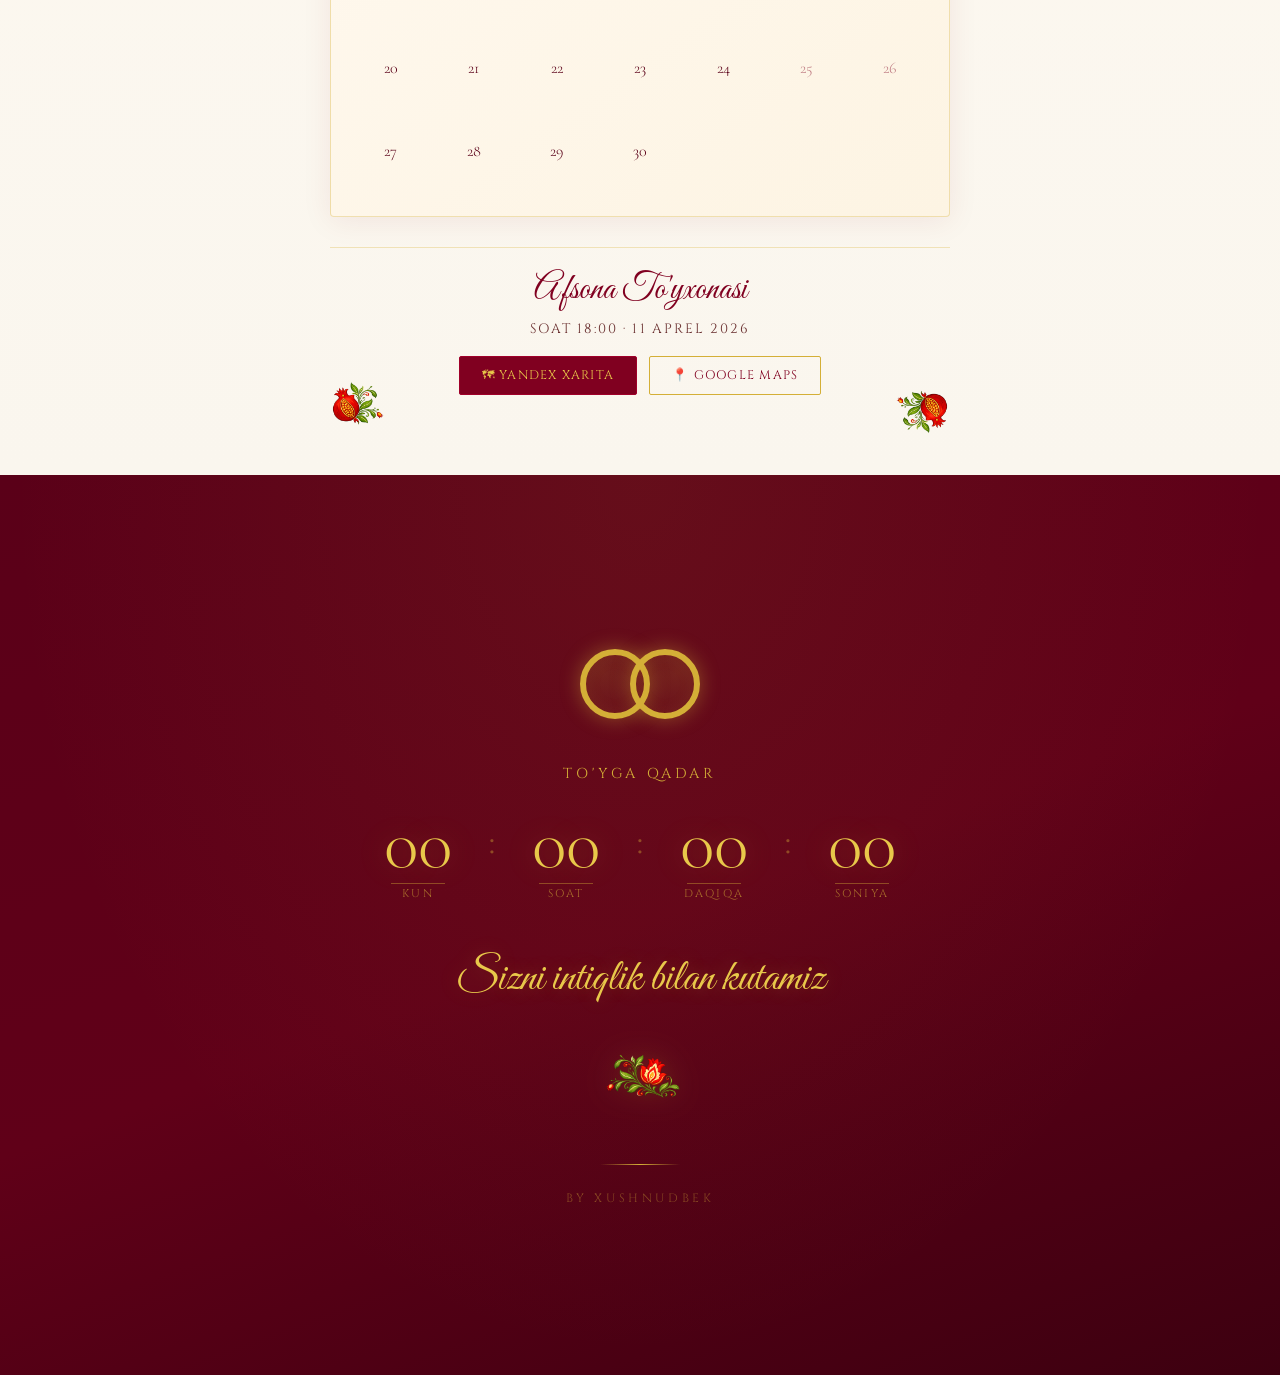
==== commit 731e77c3: "muhammadjonning to'yi 12-may kuni to'yxona adressi va text style o'zgartirildi" ====
--- a/images/version2.html
+++ b/images/version2.html
@@ -1,1192 +1,1351 @@
 <!DOCTYPE html>
 <html lang="uz">
+
 <head>
-<meta charset="UTF-8">
-<meta name="viewport" content="width=device-width, initial-scale=1.0">
-<title>Xolmurod va Ruxshona — To'y Taklifi</title>
-<link href="https://fonts.googleapis.com/css2?family=Cormorant+Garamond:ital,wght@0,300;0,400;1,300;1,400&family=Great+Vibes&family=Cinzel:wght@400;500&display=swap" rel="stylesheet">
-<style>
-  :root {
-    --burgundy: #800020;
-    --burgundy-dark: #5a0018;
-    --burgundy-light: #a0002a;
-    --gold: #D4AF37;
-    --gold-light: #e8c84a;
-    --gold-dark: #b8941e;
-    --ivory: #FAF6EE;
-    --ivory-dark: #f0e8d8;
-    --cream: #FDF8F0;
-  }
-
-  * { margin: 0; padding: 0; box-sizing: border-box; }
-
-  html {
-    scroll-behavior: smooth;
-    scroll-snap-type: y mandatory;
-  }
-
-  body {
-    background-color: var(--ivory);
-    font-family: 'Cormorant Garamond', serif;
-    overflow-x: hidden;
-    color: var(--burgundy-dark);
-  }
-
-  /* ========== CANVAS PARTICLES ========== */
-  #particles-canvas {
-    position: fixed;
-    top: 0; left: 0;
-    width: 100%; height: 100%;
-    pointer-events: none;
-    z-index: 0;
-  }
-
-  /* ========== SECTION BASE ========== */
-  .section {
-    min-height: 100vh;
-    scroll-snap-align: start;
-    position: relative;
-    z-index: 1;
-    display: flex;
-    flex-direction: column;
-    align-items: center;
-    justify-content: center;
-    overflow: hidden;
-  }
-
-  /* ========== PART 1: ENVELOPE ========== */
-  #envelope-section {
-    background: linear-gradient(160deg, var(--ivory) 0%, var(--ivory-dark) 50%, #e8dcc8 100%);
-    flex-direction: column;
-    gap: 20px;
-  }
-
-  .invitation-text {
-    font-family: 'Cinzel', serif;
-    font-size: clamp(0.9rem, 2.5vw, 1.2rem);
-    letter-spacing: 0.3em;
-    color: var(--burgundy);
-    text-align: center;
-    text-transform: uppercase;
-    opacity: 0.85;
-    padding: 0 20px;
-  }
-
-  .envelope-wrapper {
-    position: relative;
-    width: clamp(280px, 80vw, 500px);
-    cursor: pointer;
-    transition: transform 0.3s ease;
-  }
-
-  .envelope-wrapper:hover { transform: scale(1.02); }
-
-  .envelope-body {
-    width: 100%;
-    padding-top: 65%;
-    position: relative;
-    background: linear-gradient(135deg, #f5ede0 0%, #ede0cc 50%, #e8d8c0 100%);
-    border-radius: 4px 4px 8px 8px;
-    box-shadow:
-      0 20px 60px rgba(128,0,32,0.2),
-      0 4px 15px rgba(0,0,0,0.1),
-      inset 0 1px 0 rgba(255,255,255,0.8);
-    border: 1px solid rgba(212,175,55,0.4);
-    overflow: hidden;
-    transform-style: preserve-3d;
-  }
-
-  /* Envelope side lines */
-  .envelope-body::before {
-    content: '';
-    position: absolute;
-    bottom: 0; left: 0; right: 0;
-    height: 100%;
-    background:
-      linear-gradient(135deg, transparent 49.5%, rgba(212,175,55,0.25) 49.5%, rgba(212,175,55,0.25) 50.5%, transparent 50.5%),
-      linear-gradient(225deg, transparent 49.5%, rgba(212,175,55,0.25) 49.5%, rgba(212,175,55,0.25) 50.5%, transparent 50.5%);
-    pointer-events: none;
-    z-index: 1;
-  }
-
-  /* Flap */
-  .envelope-flap {
-    position: absolute;
-    top: 0; left: 0; right: 0;
-    height: 55%;
-    transform-origin: top center;
-    transform-style: preserve-3d;
-    transition: transform 1.2s cubic-bezier(0.4, 0, 0.2, 1);
-    z-index: 3;
-  }
-
-  .flap-front {
-    position: absolute;
-    width: 100%;
-    height: 100%;
-    backface-visibility: hidden;
-    clip-path: polygon(0 0, 50% 75%, 100% 0);
-    background: linear-gradient(160deg, #f2e8d5 0%, #e8dcc8 60%, #ddd0ba 100%);
-    border-top: 1px solid rgba(212,175,55,0.4);
-    border-left: 1px solid rgba(212,175,55,0.3);
-    border-right: 1px solid rgba(212,175,55,0.3);
-  }
-
-  .flap-inner {
-    position: absolute;
-    width: 100%;
-    height: 100%;
-    backface-visibility: hidden;
-    clip-path: polygon(0 0, 50% 75%, 100% 0);
-    background: linear-gradient(160deg, #e8d5bf 0%, #d4c4a8 100%);
-    transform: rotateX(180deg);
-  }
-
-  .envelope-flap.open {
-    transform: rotateX(-180deg);
-  }
-
-  /* Wax seal */
-  .wax-seal {
-    position: absolute;
-    top: 50%;
-    left: 50%;
-    transform: translate(-50%, -50%);
-    width: clamp(70px, 18vw, 110px);
-    height: clamp(70px, 18vw, 110px);
-    z-index: 10;
-    cursor: pointer;
-    border-radius: 50%;
-    animation: sealBreath 2.5s ease-in-out infinite;
-    transition: transform 0.3s ease, opacity 0.5s ease;
-  }
-
-  .wax-seal img {
-    width: 100%; height: 100%;
-    object-fit: contain;
-    border-radius: 50%;
-    filter: drop-shadow(0 4px 12px rgba(128,0,32,0.3));
-  }
-
-  @keyframes sealBreath {
-    0%, 100% { transform: translate(-50%, -50%) scale(1); filter: brightness(1); }
-    50% { transform: translate(-50%, -50%) scale(1.06); filter: brightness(1.08); }
-  }
-
-  .wax-seal.clicked {
-    animation: none;
-    opacity: 0;
-    transform: translate(-50%, -50%) scale(1.4);
-  }
-
-  .envelope-wrapper.slide-down {
-    animation: envelopeSlideDown 1s cubic-bezier(0.4, 0, 0.6, 1) 0.8s forwards;
-  }
-
-  @keyframes envelopeSlideDown {
-    to { transform: translateY(120vh) scale(0.8); opacity: 0; }
-  }
-
-  .invitation-text.slide-down {
-    animation: envelopeSlideDown 0.8s ease 0.6s forwards;
-  }
-
-  /* ========== PART 2: MAIN CONTENT ========== */
-  #main-section {
-    background: linear-gradient(180deg, var(--cream) 0%, var(--ivory) 100%);
-    padding: 0 20px 60px;
-    opacity: 0;
-    transform: translateY(30px);
-    transition: opacity 1s ease, transform 1s ease;
-  }
-
-  #main-section.visible {
-    opacity: 1;
-    transform: translateY(0);
-  }
-
-  .ornament-header {
-    width: 100%;
-    max-width: 900px;
-    margin: 0 auto;
-    overflow: hidden;
-  }
-
-  .ornament-header img {
-    width: 100%;
-    height: auto;
-    display: block;
-    max-height: 120px;
-    object-fit: cover;
-    object-position: center;
-  }
-
-  .couple-names {
-    font-family: 'Great Vibes', cursive;
-    font-size: clamp(2.5rem, 9vw, 5rem);
-    color: var(--burgundy);
-    text-align: center;
-    margin: 20px 0 30px;
-    text-shadow: 1px 1px 0 rgba(212,175,55,0.3);
-    line-height: 1.2;
-  }
-
-  .couple-names span {
-    color: var(--gold-dark);
-  }
-
-  .couple-container {
-    position: relative;
-    width: clamp(260px, 70vw, 420px);
-    margin: 0 auto;
-  }
-
-  .couple-img {
-    width: 100%;
-    height: auto;
-    display: block;
-    filter: drop-shadow(0 8px 30px rgba(128,0,32,0.2));
-  }
-
-  .instrument-overlay {
-    position: absolute;
-    top: 2%;
-    right: -12%;
-    width: 45%;
-    transform-origin: center center;
-    animation: instrumentPulse 1.8s ease-in-out infinite;
-    pointer-events: none;
-    filter: drop-shadow(0 4px 12px rgba(0,0,0,0.2));
-  }
-
-  .instrument-overlay img { width: 100%; height: auto; }
-
-  @keyframes instrumentPulse {
-    0%, 100% { transform: scale(1) rotate(-5deg); }
-    25% { transform: scale(1.06) rotate(-3deg); }
-    50% { transform: scale(1.03) rotate(-6deg); }
-    75% { transform: scale(1.08) rotate(-4deg); }
-  }
-
-  .scroll-down-btn {
-    margin-top: 40px;
-    display: flex;
-    flex-direction: column;
-    align-items: center;
-    gap: 8px;
-    cursor: pointer;
-    border: none;
-    background: none;
-    color: var(--burgundy);
-    font-family: 'Cinzel', serif;
-    font-size: 0.75rem;
-    letter-spacing: 0.2em;
-    text-transform: uppercase;
-    animation: bounce 2s ease infinite;
-  }
-
-  .scroll-down-btn .arrow {
-    font-size: 1.5rem;
-    color: var(--gold);
-  }
-
-  @keyframes bounce {
-    0%, 100% { transform: translateY(0); }
-    50% { transform: translateY(8px); }
-  }
-
-  /* ========== PART 3: LETTER CARD ========== */
-  #letter-section {
-    background: linear-gradient(160deg, var(--ivory-dark) 0%, var(--cream) 100%);
-    padding: 60px 20px;
-  }
-
-  .letter-card {
-    background: linear-gradient(145deg, #fff9f0 0%, #fdf4e3 100%);
-    border: 1px solid rgba(212,175,55,0.4);
-    border-radius: 2px;
-    padding: clamp(30px, 6vw, 60px) clamp(25px, 6vw, 55px);
-    max-width: 650px;
-    width: 100%;
-    box-shadow:
-      0 2px 30px rgba(128,0,32,0.08),
-      0 0 0 8px rgba(212,175,55,0.06),
-      inset 0 0 40px rgba(255,255,255,0.5);
-    position: relative;
-    opacity: 0;
-    transform: translateY(40px);
-    transition: opacity 0.9s ease, transform 0.9s ease;
-  }
-
-  .letter-card.visible {
-    opacity: 1;
-    transform: translateY(0);
-  }
-
-  .letter-card::before, .letter-card::after {
-    content: '❧';
-    position: absolute;
-    color: var(--gold);
-    font-size: 1.5rem;
-    opacity: 0.5;
-  }
-  .letter-card::before { top: 15px; left: 20px; }
-  .letter-card::after { bottom: 15px; right: 20px; transform: rotate(180deg); }
-
-  .letter-greeting {
-    font-family: 'Great Vibes', cursive;
-    font-size: clamp(1.6rem, 4vw, 2.2rem);
-    color: var(--burgundy);
-    margin-bottom: 20px;
-    line-height: 1.3;
-  }
-
-  .letter-body {
-    font-size: clamp(1rem, 2.5vw, 1.15rem);
-    line-height: 1.9;
-    color: #4a2020;
-    font-weight: 300;
-    font-style: italic;
-  }
-
-  .letter-signature {
-    margin-top: 30px;
-    font-family: 'Great Vibes', cursive;
-    font-size: clamp(1.4rem, 3.5vw, 1.9rem);
-    color: var(--burgundy);
-    text-align: right;
-  }
-
-  .letter-divider {
-    width: 60px;
-    height: 1px;
-    background: var(--gold);
-    margin: 20px auto;
-    opacity: 0.6;
-  }
-
-  /* ========== PART 4: CALENDAR ========== */
-  #calendar-section {
-    background: linear-gradient(180deg, var(--cream) 0%, var(--ivory) 100%);
-    padding: 60px 20px;
-    position: relative;
-  }
-
-  .calendar-container {
-    width: 100%;
-    max-width: 620px;
-    position: relative;
-    opacity: 0;
-    transform: translateY(40px);
-    transition: opacity 0.9s ease, transform 0.9s ease;
-  }
-
-  .calendar-container.visible {
-    opacity: 1;
-    transform: translateY(0);
-  }
-
-  /* Corner pomegranate decorations */
-  .corner-decor {
-    position: absolute;
-    width: clamp(70px, 18vw, 110px);
-    pointer-events: none;
-    z-index: 2;
-  }
-  .corner-decor.tl { top: -30px; left: -30px; transform: scaleX(-1); }
-  .corner-decor.tr { top: -30px; right: -30px; }
-  .corner-decor.bl { bottom: -30px; left: -30px; transform: scale(-1, 1); }
-  .corner-decor.br { bottom: -30px; right: -30px; transform: scaleY(-1); }
-
-  .calendar-title {
-    font-family: 'Cinzel', serif;
-    font-size: clamp(1rem, 3vw, 1.4rem);
-    letter-spacing: 0.2em;
-    color: var(--burgundy);
-    text-align: center;
-    margin-bottom: 8px;
-    text-transform: uppercase;
-  }
-
-  .calendar-subtitle {
-    font-family: 'Great Vibes', cursive;
-    font-size: clamp(1.8rem, 5vw, 2.5rem);
-    color: var(--gold-dark);
-    text-align: center;
-    margin-bottom: 25px;
-  }
-
-  .calendar-grid {
-    background: linear-gradient(145deg, #fff9f0, #fdf4e3);
-    border: 1px solid rgba(212,175,55,0.35);
-    border-radius: 4px;
-    padding: 25px 20px;
-    box-shadow: 0 4px 30px rgba(128,0,32,0.08);
-  }
-
-  .cal-header {
-    font-family: 'Cinzel', serif;
-    text-align: center;
-    font-size: clamp(1rem, 2.5vw, 1.2rem);
-    letter-spacing: 0.15em;
-    color: var(--burgundy);
-    margin-bottom: 18px;
-    text-transform: uppercase;
-  }
-
-  .cal-weekdays {
-    display: grid;
-    grid-template-columns: repeat(7, 1fr);
-    gap: 4px;
-    margin-bottom: 8px;
-  }
-
-  .cal-weekday {
-    text-align: center;
-    font-family: 'Cinzel', serif;
-    font-size: clamp(0.6rem, 1.8vw, 0.75rem);
-    color: var(--gold-dark);
-    letter-spacing: 0.05em;
-    padding: 6px 0;
-    text-transform: uppercase;
-  }
-
-  .cal-days {
-    display: grid;
-    grid-template-columns: repeat(7, 1fr);
-    gap: 4px;
-  }
-
-  .cal-day {
-    aspect-ratio: 1;
-    display: flex;
-    align-items: center;
-    justify-content: center;
-    font-size: clamp(0.8rem, 2.2vw, 1rem);
-    font-weight: 300;
-    color: var(--burgundy-dark);
-    border-radius: 2px;
-    position: relative;
-    cursor: default;
-    transition: background 0.2s;
-  }
-
-  .cal-day.empty { color: transparent; }
-
-  .cal-day.weekend { color: rgba(128,0,32,0.5); }
-
-  .cal-day.special {
-    z-index: 1;
-  }
-
-  .cal-day.special .day-number {
-    position: relative;
-    z-index: 2;
-    color: #fff;
-    font-family: 'Cormorant Garamond', serif;
-    font-size: clamp(0.9rem, 2.5vw, 1.1rem);
-    font-weight: 400;
-    text-shadow: 0 1px 3px rgba(0,0,0,0.3);
-  }
-
-  .heart-bg {
-    position: absolute;
-    width: 85%;
-    height: 85%;
-    display: flex;
-    align-items: center;
-    justify-content: center;
-    animation: heartGlow 2s ease-in-out infinite;
-  }
-
-  .heart-bg img {
-    width: 100%;
-    height: 100%;
-    object-fit: contain;
-    filter: drop-shadow(0 2px 6px rgba(212,175,55,0.6));
-  }
-
-  @keyframes heartGlow {
-    0%, 100% { transform: scale(1); filter: brightness(1); }
-    50% { transform: scale(1.08); filter: brightness(1.15); }
-  }
-
-  /* Location */
-  .location-block {
-    margin-top: 30px;
-    text-align: center;
-    padding: 20px;
-    border-top: 1px solid rgba(212,175,55,0.3);
-  }
-
-  .location-name {
-    font-family: 'Great Vibes', cursive;
-    font-size: clamp(1.6rem, 4vw, 2.2rem);
-    color: var(--burgundy);
-    margin-bottom: 8px;
-  }
-
-  .location-detail {
-    font-family: 'Cinzel', serif;
-    font-size: clamp(0.7rem, 1.8vw, 0.85rem);
-    letter-spacing: 0.15em;
-    color: #6a3030;
-    margin-bottom: 18px;
-    text-transform: uppercase;
-  }
-
-  .map-buttons {
-    display: flex;
-    gap: 12px;
-    justify-content: center;
-    flex-wrap: wrap;
-  }
-
-  .map-btn {
-    padding: 10px 22px;
-    font-family: 'Cinzel', serif;
-    font-size: clamp(0.65rem, 1.8vw, 0.78rem);
-    letter-spacing: 0.1em;
-    text-transform: uppercase;
-    border: none;
-    cursor: pointer;
-    text-decoration: none;
-    display: inline-flex;
-    align-items: center;
-    gap: 7px;
-    border-radius: 2px;
-    transition: all 0.3s ease;
-  }
-
-  .map-btn.yandex {
-    background: var(--burgundy);
-    color: var(--gold-light);
-    border: 1px solid var(--burgundy-light);
-  }
-  .map-btn.google {
-    background: transparent;
-    color: var(--burgundy);
-    border: 1px solid var(--gold);
-  }
-
-  .map-btn:hover {
-    transform: translateY(-2px);
-    box-shadow: 0 4px 15px rgba(128,0,32,0.3);
-  }
-
-  .map-btn.yandex:hover { background: var(--burgundy-light); }
-  .map-btn.google:hover { background: var(--gold); color: var(--burgundy-dark); }
-
-  /* ========== PART 5: COUNTDOWN & FINALE ========== */
-  #finale-section {
-    background: linear-gradient(160deg, var(--burgundy-dark) 0%, #600018 50%, #3d0010 100%);
-    padding: 60px 20px;
-    position: relative;
-    overflow: hidden;
-  }
-
-  #finale-section::before {
-    content: '';
-    position: absolute;
-    inset: 0;
-    background: radial-gradient(ellipse at 50% 0%, rgba(212,175,55,0.08) 0%, transparent 70%);
-    pointer-events: none;
-  }
-
-  /* Rings */
-  .rings-container {
-    position: relative;
-    width: 120px;
-    height: 80px;
-    margin: 0 auto 40px;
-  }
-
-  .ring {
-    position: absolute;
-    width: 70px;
-    height: 70px;
-    border-radius: 50%;
-    border: 6px solid var(--gold);
-    box-shadow:
-      0 0 20px rgba(212,175,55,0.4),
-      inset 0 0 15px rgba(212,175,55,0.1);
-  }
-
-  .ring1 {
-    left: 0; top: 5px;
-    animation: ring1Shine 3s ease-in-out infinite;
-    background: radial-gradient(circle at 30% 30%, rgba(212,175,55,0.15), transparent);
-  }
-
-  .ring2 {
-    right: 0; top: 5px;
-    animation: ring2Shine 3s ease-in-out infinite 1.5s;
-    background: radial-gradient(circle at 70% 30%, rgba(212,175,55,0.15), transparent);
-  }
-
-  @keyframes ring1Shine {
-    0%, 100% { border-color: var(--gold); box-shadow: 0 0 15px rgba(212,175,55,0.3); }
-    50% { border-color: var(--gold-light); box-shadow: 0 0 30px rgba(212,175,55,0.7), 0 0 60px rgba(212,175,55,0.2); }
-  }
-
-  @keyframes ring2Shine {
-    0%, 100% { border-color: var(--gold); box-shadow: 0 0 15px rgba(212,175,55,0.3); }
-    50% { border-color: var(--gold-light); box-shadow: 0 0 30px rgba(212,175,55,0.7), 0 0 60px rgba(212,175,55,0.2); }
-  }
-
-  .countdown-label {
-    font-family: 'Cinzel', serif;
-    font-size: clamp(0.7rem, 2vw, 0.9rem);
-    letter-spacing: 0.25em;
-    color: var(--gold);
-    text-align: center;
-    text-transform: uppercase;
-    opacity: 0.8;
-    margin-bottom: 25px;
-  }
-
-  .countdown-grid {
-    display: flex;
-    gap: clamp(12px, 3vw, 25px);
-    justify-content: center;
-    flex-wrap: wrap;
-    margin-bottom: 50px;
-  }
-
-  .countdown-unit {
-    display: flex;
-    flex-direction: column;
-    align-items: center;
-    gap: 6px;
-  }
-
-  .countdown-number {
-    font-family: 'Cormorant Garamond', serif;
-    font-size: clamp(2.5rem, 8vw, 4.5rem);
-    font-weight: 300;
-    color: var(--gold-light);
-    line-height: 1;
-    min-width: clamp(60px, 15vw, 90px);
-    text-align: center;
-    text-shadow: 0 0 30px rgba(212,175,55,0.3);
-    position: relative;
-  }
-
-  .countdown-number::after {
-    content: '';
-    position: absolute;
-    bottom: -4px;
-    left: 20%;
-    right: 20%;
-    height: 1px;
-    background: rgba(212,175,55,0.4);
-  }
-
-  .countdown-unit-label {
-    font-family: 'Cinzel', serif;
-    font-size: clamp(0.55rem, 1.5vw, 0.7rem);
-    letter-spacing: 0.2em;
-    color: rgba(212,175,55,0.6);
-    text-transform: uppercase;
-  }
-
-  .countdown-sep {
-    font-size: clamp(1.5rem, 4vw, 2.5rem);
-    color: rgba(212,175,55,0.4);
-    align-self: flex-start;
-    margin-top: 8px;
-    font-weight: 300;
-  }
-
-  .finale-waiting {
-    font-family: 'Great Vibes', cursive;
-    font-size: clamp(1.8rem, 5vw, 2.8rem);
-    color: var(--gold-light);
-    text-align: center;
-    margin-bottom: 30px;
-    text-shadow: 0 0 20px rgba(212,175,55,0.3);
-  }
-
-  .finale-pom {
-    width: clamp(80px, 20vw, 130px);
-    margin: 0 auto 25px;
-    display: block;
-    filter: drop-shadow(0 0 15px rgba(212,175,55,0.2)) brightness(1.1);
-    animation: pomRotate 6s ease-in-out infinite;
-  }
-
-  @keyframes pomRotate {
-    0%, 100% { transform: rotate(-3deg) scale(1); }
-    50% { transform: rotate(3deg) scale(1.04); }
-  }
-
-  .finale-credit {
-    font-family: 'Cinzel', serif;
-    font-size: clamp(0.6rem, 1.8vw, 0.75rem);
-    letter-spacing: 0.3em;
-    color: rgba(212,175,55,0.4);
-    text-align: center;
-    text-transform: uppercase;
-    margin-top: 10px;
-  }
-
-  /* ========== TRANSITIONS FOR SCROLL REVEAL ========== */
-  .fade-slide-up {
-    opacity: 0;
-    transform: translateY(40px);
-    transition: opacity 0.9s ease, transform 0.9s ease;
-  }
-  .fade-slide-up.visible {
-    opacity: 1;
-    transform: translateY(0);
-  }
-
-  /* ========== AUDIO NOTICE ========== */
-  .audio-notice {
-    position: fixed;
-    top: 20px;
-    right: 20px;
-    background: rgba(128,0,32,0.9);
-    color: var(--gold-light);
-    padding: 8px 16px;
-    font-family: 'Cinzel', serif;
-    font-size: 0.65rem;
-    letter-spacing: 0.15em;
-    border-radius: 2px;
-    z-index: 100;
-    display: none;
-    cursor: pointer;
-    transition: all 0.3s;
-    border: 1px solid rgba(212,175,55,0.3);
-  }
-  .audio-notice.show { display: block; }
-
-  /* Mobile refinements */
-  @media (max-width: 480px) {
-    .instrument-overlay { right: -8%; width: 38%; }
-    .corner-decor { width: 55px; }
-    .corner-decor.tl { top: -20px; left: -20px; }
-    .corner-decor.tr { top: -20px; right: -20px; }
-    .corner-decor.bl { bottom: -20px; left: -20px; }
-    .corner-decor.br { bottom: -20px; right: -20px; }
-  }
-
-  /* Shimmer line */
-  .gold-line {
-    width: 80px;
-    height: 1px;
-    background: linear-gradient(90deg, transparent, var(--gold), transparent);
-    margin: 15px auto;
-  }
-</style>
+  <meta charset="UTF-8">
+  <meta name="viewport" content="width=device-width, initial-scale=1.0">
+  <title>Muxammadjon va Dilsora — To'y Taklifi</title>
+  <link
+    href="https://fonts.googleapis.com/css2?family=Cormorant+Garamond:ital,wght@0,300;0,400;1,300;1,400&family=Great+Vibes&family=Cinzel:wght@400;500&display=swap"
+    rel="stylesheet">
+  <style>
+    :root {
+      --burgundy: #800020;
+      --burgundy-dark: #5a0018;
+      --burgundy-light: #a0002a;
+      --gold: #D4AF37;
+      --gold-light: #e8c84a;
+      --gold-dark: #b8941e;
+      --ivory: #FAF6EE;
+      --ivory-dark: #f0e8d8;
+      --cream: #FDF8F0;
+    }
+
+    * {
+      margin: 0;
+      padding: 0;
+      box-sizing: border-box;
+    }
+
+    html {
+      scroll-behavior: smooth;
+      scroll-snap-type: y mandatory;
+    }
+
+    body {
+      background-color: var(--ivory);
+      font-family: 'Cormorant Garamond', serif;
+      overflow-x: hidden;
+      color: var(--burgundy-dark);
+    }
+
+    /* ========== CANVAS PARTICLES ========== */
+    #particles-canvas {
+      position: fixed;
+      top: 0;
+      left: 0;
+      width: 100%;
+      height: 100%;
+      pointer-events: none;
+      z-index: 0;
+    }
+
+    /* ========== SECTION BASE ========== */
+    .section {
+      min-height: 100vh;
+      scroll-snap-align: start;
+      position: relative;
+      z-index: 1;
+      display: flex;
+      flex-direction: column;
+      align-items: center;
+      justify-content: center;
+      overflow: hidden;
+    }
+
+    /* ========== PART 1: ENVELOPE ========== */
+    #envelope-section {
+      background: linear-gradient(160deg, var(--ivory) 0%, var(--ivory-dark) 50%, #e8dcc8 100%);
+      flex-direction: column;
+      gap: 20px;
+    }
+
+    .invitation-text {
+      font-family: 'Cinzel', serif;
+      font-size: clamp(0.9rem, 2.5vw, 1.2rem);
+      letter-spacing: 0.3em;
+      color: var(--burgundy);
+      text-align: center;
+      text-transform: uppercase;
+      opacity: 0.85;
+      padding: 0 20px;
+    }
+
+    .envelope-wrapper {
+      position: relative;
+      width: clamp(280px, 80vw, 500px);
+      cursor: pointer;
+      transition: transform 0.3s ease;
+    }
+
+    .envelope-wrapper:hover {
+      transform: scale(1.02);
+    }
+
+    .envelope-body {
+      width: 100%;
+      padding-top: 65%;
+      position: relative;
+      background: linear-gradient(135deg, #f5ede0 0%, #ede0cc 50%, #e8d8c0 100%);
+      border-radius: 4px 4px 8px 8px;
+      box-shadow:
+        0 20px 60px rgba(128, 0, 32, 0.2),
+        0 4px 15px rgba(0, 0, 0, 0.1),
+        inset 0 1px 0 rgba(255, 255, 255, 0.8);
+      border: 1px solid rgba(212, 175, 55, 0.4);
+      overflow: hidden;
+      transform-style: preserve-3d;
+    }
+
+    /* Envelope side lines */
+    .envelope-body::before {
+      content: '';
+      position: absolute;
+      bottom: 0;
+      left: 0;
+      right: 0;
+      height: 100%;
+      background:
+        linear-gradient(135deg, transparent 49.5%, rgba(212, 175, 55, 0.25) 49.5%, rgba(212, 175, 55, 0.25) 50.5%, transparent 50.5%),
+        linear-gradient(225deg, transparent 49.5%, rgba(212, 175, 55, 0.25) 49.5%, rgba(212, 175, 55, 0.25) 50.5%, transparent 50.5%);
+      pointer-events: none;
+      z-index: 1;
+    }
+
+    /* Flap */
+    .envelope-flap {
+      position: absolute;
+      top: 0;
+      left: 0;
+      right: 0;
+      height: 55%;
+      transform-origin: top center;
+      transform-style: preserve-3d;
+      transition: transform 1.2s cubic-bezier(0.4, 0, 0.2, 1);
+      z-index: 3;
+    }
+
+    .flap-front {
+      position: absolute;
+      width: 100%;
+      height: 100%;
+      backface-visibility: hidden;
+      clip-path: polygon(0 0, 50% 75%, 100% 0);
+      background: linear-gradient(160deg, #f2e8d5 0%, #e8dcc8 60%, #ddd0ba 100%);
+      border-top: 1px solid rgba(212, 175, 55, 0.4);
+      border-left: 1px solid rgba(212, 175, 55, 0.3);
+      border-right: 1px solid rgba(212, 175, 55, 0.3);
+    }
+
+    .flap-inner {
+      position: absolute;
+      width: 100%;
+      height: 100%;
+      backface-visibility: hidden;
+      clip-path: polygon(0 0, 50% 75%, 100% 0);
+      background: linear-gradient(160deg, #e8d5bf 0%, #d4c4a8 100%);
+      transform: rotateX(180deg);
+    }
+
+    .envelope-flap.open {
+      transform: rotateX(-180deg);
+    }
+
+    /* Wax seal */
+    .wax-seal {
+      position: absolute;
+      top: 50%;
+      left: 50%;
+      transform: translate(-50%, -50%);
+      width: clamp(70px, 18vw, 110px);
+      height: clamp(70px, 18vw, 110px);
+      z-index: 10;
+      cursor: pointer;
+      border-radius: 50%;
+      animation: sealBreath 2.5s ease-in-out infinite;
+      transition: transform 0.3s ease, opacity 0.5s ease;
+    }
+
+    .wax-seal img {
+      width: 100%;
+      height: 100%;
+      object-fit: contain;
+      border-radius: 50%;
+      filter: drop-shadow(0 4px 12px rgba(128, 0, 32, 0.3));
+    }
+
+    @keyframes sealBreath {
+
+      0%,
+      100% {
+        transform: translate(-50%, -50%) scale(1);
+        filter: brightness(1);
+      }
+
+      50% {
+        transform: translate(-50%, -50%) scale(1.06);
+        filter: brightness(1.08);
+      }
+    }
+
+    .wax-seal.clicked {
+      animation: none;
+      opacity: 0;
+      transform: translate(-50%, -50%) scale(1.4);
+    }
+
+    .envelope-wrapper.slide-down {
+      animation: envelopeSlideDown 1s cubic-bezier(0.4, 0, 0.6, 1) 0.8s forwards;
+    }
+
+    @keyframes envelopeSlideDown {
+      to {
+        transform: translateY(120vh) scale(0.8);
+        opacity: 0;
+      }
+    }
+
+    .invitation-text.slide-down {
+      animation: envelopeSlideDown 0.8s ease 0.6s forwards;
+    }
+
+    /* ========== PART 2: MAIN CONTENT ========== */
+    #main-section {
+      background: linear-gradient(180deg, var(--cream) 0%, var(--ivory) 100%);
+      padding: 0 20px 60px;
+      opacity: 0;
+      transform: translateY(30px);
+      transition: opacity 1s ease, transform 1s ease;
+    }
+
+    #main-section.visible {
+      opacity: 1;
+      transform: translateY(0);
+    }
+
+    .ornament-header {
+      width: 100%;
+      max-width: 900px;
+      margin: 0 auto;
+      overflow: hidden;
+    }
+
+    .ornament-header img {
+      width: 100%;
+      height: auto;
+      display: block;
+      max-height: 120px;
+      object-fit: cover;
+      object-position: center;
+    }
+
+    .couple-names {
+      font-family: 'Great Vibes', cursive;
+      font-size: clamp(2.5rem, 9vw, 5rem);
+      color: var(--burgundy);
+      text-align: center;
+      margin: 20px 0 30px;
+      text-shadow: 1px 1px 0 rgba(212, 175, 55, 0.3);
+      line-height: 1.2;
+    }
+
+    .couple-names span {
+      color: var(--gold-dark);
+    }
+
+    .couple-container {
+      position: relative;
+      width: clamp(260px, 70vw, 420px);
+      margin: 0 auto;
+    }
+
+    .couple-img {
+      width: 100%;
+      height: auto;
+      display: block;
+      filter: drop-shadow(0 8px 30px rgba(128, 0, 32, 0.2));
+    }
+
+    .instrument-overlay {
+      position: absolute;
+      top: 2%;
+      right: -12%;
+      width: 45%;
+      transform-origin: center center;
+      animation: instrumentPulse 1.8s ease-in-out infinite;
+      pointer-events: none;
+      filter: drop-shadow(0 4px 12px rgba(0, 0, 0, 0.2));
+    }
+
+    .instrument-overlay img {
+      width: 100%;
+      height: auto;
+    }
+
+    @keyframes instrumentPulse {
+
+      0%,
+      100% {
+        transform: scale(1) rotate(-5deg);
+      }
+
+      25% {
+        transform: scale(1.06) rotate(-3deg);
+      }
+
+      50% {
+        transform: scale(1.03) rotate(-6deg);
+      }
+
+      75% {
+        transform: scale(1.08) rotate(-4deg);
+      }
+    }
+
+    .scroll-down-btn {
+      margin-top: 40px;
+      display: flex;
+      flex-direction: column;
+      align-items: center;
+      gap: 8px;
+      cursor: pointer;
+      border: none;
+      background: none;
+      color: var(--burgundy);
+      font-family: 'Cinzel', serif;
+      font-size: 0.75rem;
+      letter-spacing: 0.2em;
+      text-transform: uppercase;
+      animation: bounce 2s ease infinite;
+    }
+
+    .scroll-down-btn .arrow {
+      font-size: 1.5rem;
+      color: var(--gold);
+    }
+
+    @keyframes bounce {
+
+      0%,
+      100% {
+        transform: translateY(0);
+      }
+
+      50% {
+        transform: translateY(8px);
+      }
+    }
+
+    /* ========== PART 3: LETTER CARD ========== */
+    #letter-section {
+      background: linear-gradient(160deg, var(--ivory-dark) 0%, var(--cream) 100%);
+      padding: 60px 20px;
+    }
+
+    .letter-card {
+      background: linear-gradient(145deg, #fff9f0 0%, #fdf4e3 100%);
+      border: 1px solid rgba(212, 175, 55, 0.4);
+      border-radius: 2px;
+      padding: clamp(30px, 6vw, 60px) clamp(25px, 6vw, 55px);
+      max-width: 650px;
+      width: 100%;
+      box-shadow:
+        0 2px 30px rgba(128, 0, 32, 0.08),
+        0 0 0 8px rgba(212, 175, 55, 0.06),
+        inset 0 0 40px rgba(255, 255, 255, 0.5);
+      position: relative;
+      opacity: 0;
+      transform: translateY(40px);
+      transition: opacity 0.9s ease, transform 0.9s ease;
+    }
+
+    .letter-card.visible {
+      opacity: 1;
+      transform: translateY(0);
+    }
+
+    .letter-card::before,
+    .letter-card::after {
+      content: '❧';
+      position: absolute;
+      color: var(--gold);
+      font-size: 1.5rem;
+      opacity: 0.5;
+    }
+
+    .letter-card::before {
+      top: 15px;
+      left: 20px;
+    }
+
+    .letter-card::after {
+      bottom: 15px;
+      right: 20px;
+      transform: rotate(180deg);
+    }
+
+    .letter-greeting {
+      font-family: 'Great Vibes', cursive;
+      font-size: clamp(1.6rem, 4vw, 2.2rem);
+      color: var(--burgundy);
+      margin-bottom: 20px;
+      line-height: 1.3;
+    }
+
+    .letter-body {
+      font-size: clamp(1rem, 2.5vw, 1.15rem);
+      line-height: 1.9;
+      color: #4a2020;
+      font-weight: 300;
+      font-style: italic;
+    }
+
+    .letter-signature {
+      margin-top: 30px;
+      font-family: 'Great Vibes', cursive;
+      font-size: clamp(1.4rem, 3.5vw, 1.9rem);
+      color: var(--burgundy);
+      text-align: right;
+    }
+
+    .letter-divider {
+      width: 60px;
+      height: 1px;
+      background: var(--gold);
+      margin: 20px auto;
+      opacity: 0.6;
+    }
+
+    /* ========== PART 4: CALENDAR ========== */
+    #calendar-section {
+      background: linear-gradient(180deg, var(--cream) 0%, var(--ivory) 100%);
+      padding: 60px 20px;
+      position: relative;
+    }
+
+    .calendar-container {
+      width: 100%;
+      max-width: 620px;
+      position: relative;
+      opacity: 0;
+      transform: translateY(40px);
+      transition: opacity 0.9s ease, transform 0.9s ease;
+    }
+
+    .calendar-container.visible {
+      opacity: 1;
+      transform: translateY(0);
+    }
+
+    /* Corner pomegranate decorations */
+    .corner-decor {
+      position: absolute;
+      width: clamp(70px, 18vw, 110px);
+      pointer-events: none;
+      z-index: 2;
+    }
+
+    .corner-decor.tl {
+      top: -30px;
+      left: -30px;
+      transform: scaleX(-1);
+    }
+
+    .corner-decor.tr {
+      top: -30px;
+      right: -30px;
+    }
+
+    .corner-decor.bl {
+      bottom: -30px;
+      left: -30px;
+      transform: scale(-1, 1);
+    }
+
+    .corner-decor.br {
+      bottom: -30px;
+      right: -30px;
+      transform: scaleY(-1);
+    }
+
+    .calendar-title {
+      font-family: 'Cinzel', serif;
+      font-size: clamp(1rem, 3vw, 1.4rem);
+      letter-spacing: 0.2em;
+      color: var(--burgundy);
+      text-align: center;
+      margin-bottom: 8px;
+      text-transform: uppercase;
+    }
+
+    .calendar-subtitle {
+      font-family: 'Great Vibes', cursive;
+      font-size: clamp(1.8rem, 5vw, 2.5rem);
+      color: var(--gold-dark);
+      text-align: center;
+      margin-bottom: 25px;
+    }
+
+    .calendar-grid {
+      background: linear-gradient(145deg, #fff9f0, #fdf4e3);
+      border: 1px solid rgba(212, 175, 55, 0.35);
+      border-radius: 4px;
+      padding: 25px 20px;
+      box-shadow: 0 4px 30px rgba(128, 0, 32, 0.08);
+    }
+
+    .cal-header {
+      font-family: 'Cinzel', serif;
+      text-align: center;
+      font-size: clamp(1rem, 2.5vw, 1.2rem);
+      letter-spacing: 0.15em;
+      color: var(--burgundy);
+      margin-bottom: 18px;
+      text-transform: uppercase;
+    }
+
+    .cal-weekdays {
+      display: grid;
+      grid-template-columns: repeat(7, 1fr);
+      gap: 4px;
+      margin-bottom: 8px;
+    }
+
+    .cal-weekday {
+      text-align: center;
+      font-family: 'Cinzel', serif;
+      font-size: clamp(0.6rem, 1.8vw, 0.75rem);
+      color: var(--gold-dark);
+      letter-spacing: 0.05em;
+      padding: 6px 0;
+      text-transform: uppercase;
+    }
+
+    .cal-days {
+      display: grid;
+      grid-template-columns: repeat(7, 1fr);
+      gap: 4px;
+    }
+
+    .cal-day {
+      aspect-ratio: 1;
+      display: flex;
+      align-items: center;
+      justify-content: center;
+      font-size: clamp(0.8rem, 2.2vw, 1rem);
+      font-weight: 300;
+      color: var(--burgundy-dark);
+      border-radius: 2px;
+      position: relative;
+      cursor: default;
+      transition: background 0.2s;
+    }
+
+    .cal-day.empty {
+      color: transparent;
+    }
+
+    .cal-day.weekend {
+      color: rgba(128, 0, 32, 0.5);
+    }
+
+    .cal-day.special {
+      z-index: 1;
+    }
+
+    .cal-day.special .day-number {
+      position: relative;
+      z-index: 2;
+      color: #fff;
+      font-family: 'Cormorant Garamond', serif;
+      font-size: clamp(0.9rem, 2.5vw, 1.1rem);
+      font-weight: 400;
+      text-shadow: 0 1px 3px rgba(0, 0, 0, 0.3);
+    }
+
+    .heart-bg {
+      position: absolute;
+      width: 85%;
+      height: 85%;
+      display: flex;
+      align-items: center;
+      justify-content: center;
+      animation: heartGlow 2s ease-in-out infinite;
+    }
+
+    .heart-bg img {
+      width: 100%;
+      height: 100%;
+      object-fit: contain;
+      filter: drop-shadow(0 2px 6px rgba(212, 175, 55, 0.6));
+    }
+
+    @keyframes heartGlow {
+
+      0%,
+      100% {
+        transform: scale(1);
+        filter: brightness(1);
+      }
+
+      50% {
+        transform: scale(1.08);
+        filter: brightness(1.15);
+      }
+    }
+
+    /* Location */
+    .location-block {
+      margin-top: 30px;
+      text-align: center;
+      padding: 20px;
+      border-top: 1px solid rgba(212, 175, 55, 0.3);
+    }
+
+    .location-name {
+      font-family: 'Great Vibes', cursive;
+      font-size: clamp(1.6rem, 4vw, 2.2rem);
+      color: var(--burgundy);
+      margin-bottom: 8px;
+    }
+
+    .location-detail {
+      font-family: 'Cinzel', serif;
+      font-size: clamp(0.7rem, 1.8vw, 0.85rem);
+      letter-spacing: 0.15em;
+      color: #6a3030;
+      margin-bottom: 18px;
+      text-transform: uppercase;
+    }
+
+    .map-buttons {
+      display: flex;
+      gap: 12px;
+      justify-content: center;
+      flex-wrap: wrap;
+    }
+
+    .map-btn {
+      padding: 10px 22px;
+      font-family: 'Cinzel', serif;
+      font-size: clamp(0.65rem, 1.8vw, 0.78rem);
+      letter-spacing: 0.1em;
+      text-transform: uppercase;
+      border: none;
+      cursor: pointer;
+      text-decoration: none;
+      display: inline-flex;
+      align-items: center;
+      gap: 7px;
+      border-radius: 2px;
+      transition: all 0.3s ease;
+    }
+
+    .map-btn.yandex {
+      background: var(--burgundy);
+      color: var(--gold-light);
+      border: 1px solid var(--burgundy-light);
+    }
+
+    .map-btn.google {
+      background: transparent;
+      color: var(--burgundy);
+      border: 1px solid var(--gold);
+    }
+
+    .map-btn:hover {
+      transform: translateY(-2px);
+      box-shadow: 0 4px 15px rgba(128, 0, 32, 0.3);
+    }
+
+    .map-btn.yandex:hover {
+      background: var(--burgundy-light);
+    }
+
+    .map-btn.google:hover {
+      background: var(--gold);
+      color: var(--burgundy-dark);
+    }
+
+    /* ========== PART 5: COUNTDOWN & FINALE ========== */
+    #finale-section {
+      background: linear-gradient(160deg, var(--burgundy-dark) 0%, #600018 50%, #3d0010 100%);
+      padding: 60px 20px;
+      position: relative;
+      overflow: hidden;
+    }
+
+    #finale-section::before {
+      content: '';
+      position: absolute;
+      inset: 0;
+      background: radial-gradient(ellipse at 50% 0%, rgba(212, 175, 55, 0.08) 0%, transparent 70%);
+      pointer-events: none;
+    }
+
+    /* Rings */
+    .rings-container {
+      position: relative;
+      width: 120px;
+      height: 80px;
+      margin: 0 auto 40px;
+    }
+
+    .ring {
+      position: absolute;
+      width: 70px;
+      height: 70px;
+      border-radius: 50%;
+      border: 6px solid var(--gold);
+      box-shadow:
+        0 0 20px rgba(212, 175, 55, 0.4),
+        inset 0 0 15px rgba(212, 175, 55, 0.1);
+    }
+
+    .ring1 {
+      left: 0;
+      top: 5px;
+      animation: ring1Shine 3s ease-in-out infinite;
+      background: radial-gradient(circle at 30% 30%, rgba(212, 175, 55, 0.15), transparent);
+    }
+
+    .ring2 {
+      right: 0;
+      top: 5px;
+      animation: ring2Shine 3s ease-in-out infinite 1.5s;
+      background: radial-gradient(circle at 70% 30%, rgba(212, 175, 55, 0.15), transparent);
+    }
+
+    @keyframes ring1Shine {
+
+      0%,
+      100% {
+        border-color: var(--gold);
+        box-shadow: 0 0 15px rgba(212, 175, 55, 0.3);
+      }
+
+      50% {
+        border-color: var(--gold-light);
+        box-shadow: 0 0 30px rgba(212, 175, 55, 0.7), 0 0 60px rgba(212, 175, 55, 0.2);
+      }
+    }
+
+    @keyframes ring2Shine {
+
+      0%,
+      100% {
+        border-color: var(--gold);
+        box-shadow: 0 0 15px rgba(212, 175, 55, 0.3);
+      }
+
+      50% {
+        border-color: var(--gold-light);
+        box-shadow: 0 0 30px rgba(212, 175, 55, 0.7), 0 0 60px rgba(212, 175, 55, 0.2);
+      }
+    }
+
+    .countdown-label {
+      font-family: 'Cinzel', serif;
+      font-size: clamp(0.7rem, 2vw, 0.9rem);
+      letter-spacing: 0.25em;
+      color: var(--gold);
+      text-align: center;
+      text-transform: uppercase;
+      opacity: 0.8;
+      margin-bottom: 25px;
+    }
+
+    .countdown-grid {
+      display: flex;
+      gap: clamp(12px, 3vw, 25px);
+      justify-content: center;
+      flex-wrap: wrap;
+      margin-bottom: 50px;
+    }
+
+    .countdown-unit {
+      display: flex;
+      flex-direction: column;
+      align-items: center;
+      gap: 6px;
+    }
+
+    .countdown-number {
+      font-family: 'Cormorant Garamond', serif;
+      font-size: clamp(2.5rem, 8vw, 4.5rem);
+      font-weight: 300;
+      color: var(--gold-light);
+      line-height: 1;
+      min-width: clamp(60px, 15vw, 90px);
+      text-align: center;
+      text-shadow: 0 0 30px rgba(212, 175, 55, 0.3);
+      position: relative;
+    }
+
+    .countdown-number::after {
+      content: '';
+      position: absolute;
+      bottom: -4px;
+      left: 20%;
+      right: 20%;
+      height: 1px;
+      background: rgba(212, 175, 55, 0.4);
+    }
+
+    .countdown-unit-label {
+      font-family: 'Cinzel', serif;
+      font-size: clamp(0.55rem, 1.5vw, 0.7rem);
+      letter-spacing: 0.2em;
+      color: rgba(212, 175, 55, 0.6);
+      text-transform: uppercase;
+    }
+
+    .countdown-sep {
+      font-size: clamp(1.5rem, 4vw, 2.5rem);
+      color: rgba(212, 175, 55, 0.4);
+      align-self: flex-start;
+      margin-top: 8px;
+      font-weight: 300;
+    }
+
+    .finale-waiting {
+      font-family: 'Great Vibes', cursive;
+      font-size: clamp(1.8rem, 5vw, 2.8rem);
+      color: var(--gold-light);
+      text-align: center;
+      margin-bottom: 30px;
+      text-shadow: 0 0 20px rgba(212, 175, 55, 0.3);
+    }
+
+    .finale-pom {
+      width: clamp(80px, 20vw, 130px);
+      margin: 0 auto 25px;
+      display: block;
+      filter: drop-shadow(0 0 15px rgba(212, 175, 55, 0.2)) brightness(1.1);
+      animation: pomRotate 6s ease-in-out infinite;
+    }
+
+    @keyframes pomRotate {
+
+      0%,
+      100% {
+        transform: rotate(-3deg) scale(1);
+      }
+
+      50% {
+        transform: rotate(3deg) scale(1.04);
+      }
+    }
+
+    .finale-credit {
+      font-family: 'Cinzel', serif;
+      font-size: clamp(0.6rem, 1.8vw, 0.75rem);
+      letter-spacing: 0.3em;
+      color: rgba(212, 175, 55, 0.4);
+      text-align: center;
+      text-transform: uppercase;
+      margin-top: 10px;
+    }
+
+    /* ========== TRANSITIONS FOR SCROLL REVEAL ========== */
+    .fade-slide-up {
+      opacity: 0;
+      transform: translateY(40px);
+      transition: opacity 0.9s ease, transform 0.9s ease;
+    }
+
+    .fade-slide-up.visible {
+      opacity: 1;
+      transform: translateY(0);
+    }
+
+    /* ========== AUDIO NOTICE ========== */
+    .audio-notice {
+      position: fixed;
+      top: 20px;
+      right: 20px;
+      background: rgba(128, 0, 32, 0.9);
+      color: var(--gold-light);
+      padding: 8px 16px;
+      font-family: 'Cinzel', serif;
+      font-size: 0.65rem;
+      letter-spacing: 0.15em;
+      border-radius: 2px;
+      z-index: 100;
+      display: none;
+      cursor: pointer;
+      transition: all 0.3s;
+      border: 1px solid rgba(212, 175, 55, 0.3);
+    }
+
+    .audio-notice.show {
+      display: block;
+    }
+
+    /* Mobile refinements */
+    @media (max-width: 480px) {
+      .instrument-overlay {
+        right: -8%;
+        width: 38%;
+      }
+
+      .corner-decor {
+        width: 55px;
+      }
+
+      .corner-decor.tl {
+        top: -20px;
+        left: -20px;
+      }
+
+      .corner-decor.tr {
+        top: -20px;
+        right: -20px;
+      }
+
+      .corner-decor.bl {
+        bottom: -20px;
+        left: -20px;
+      }
+
+      .corner-decor.br {
+        bottom: -20px;
+        right: -20px;
+      }
+    }
+
+    /* Shimmer line */
+    .gold-line {
+      width: 80px;
+      height: 1px;
+      background: linear-gradient(90deg, transparent, var(--gold), transparent);
+      margin: 15px auto;
+    }
+  </style>
 </head>
+
 <body>
 
-<canvas id="particles-canvas"></canvas>
-
-<button class="audio-notice" id="audio-notice" onclick="toggleAudio()">♪ Musiqa</button>
-
-<!-- PART 1: ENVELOPE -->
-<section class="section" id="envelope-section">
-  <p class="invitation-text" id="invite-text">Sizni to'yimizga taklif etamiz</p>
-
-  <div class="envelope-wrapper" id="envelope-wrapper">
-    <div class="envelope-body" id="envelope-body">
-      <div class="envelope-flap" id="envelope-flap">
-        <div class="flap-front"></div>
-        <div class="flap-inner"></div>
-      </div>
-      <!-- Wax Seal -->
-      <div class="wax-seal" id="wax-seal" onclick="openEnvelope()">
-        <img src="gold wax seal.png" alt="Mum muhri">
+  <canvas id="particles-canvas"></canvas>
+
+  <button class="audio-notice" id="audio-notice" onclick="toggleAudio()">♪ Musiqa</button>
+
+  <!-- PART 1: ENVELOPE -->
+  <section class="section" id="envelope-section">
+    <p class="invitation-text" id="invite-text">Sizni to'yimizga taklif etamiz</p>
+
+    <div class="envelope-wrapper" id="envelope-wrapper">
+      <div class="envelope-body" id="envelope-body">
+        <div class="envelope-flap" id="envelope-flap">
+          <div class="flap-front"></div>
+          <div class="flap-inner"></div>
+        </div>
+        <!-- Wax Seal -->
+        <div class="wax-seal" id="wax-seal" onclick="openEnvelope()">
+          <img src="gold wax seal.png" alt="Mum muhri">
+        </div>
       </div>
     </div>
-  </div>
-  <div class="gold-line" style="margin-top:20px; opacity:0.5;"></div>
-  <p style="font-family:'Cormorant Garamond',serif; font-size:0.85rem; color:var(--burgundy); opacity:0.6; letter-spacing:0.1em; font-style:italic;">Muhrai bosing</p>
-</section>
-
-<!-- PART 2: MAIN CONTENT -->
-<section class="section" id="main-section">
-  <div class="ornament-header">
-    <img src="border ornament.png" alt="Bezak chegara">
-  </div>
-
-  <h1 class="couple-names">Xolmurod <span>&</span> Ruxshona</h1>
-
-  <div class="couple-container">
-    <img src="couple.png" alt="Juftlik" class="couple-img">
-    <div class="instrument-overlay">
-      <img src="musicInstrument.png" alt="Musiqa asbobi">
+    <div class="gold-line" style="margin-top:20px; opacity:0.5;"></div>
+    <p
+      style="font-family:'Cormorant Garamond',serif; font-size:0.85rem; color:var(--burgundy); opacity:0.6; letter-spacing:0.1em; font-style:italic;">
+      Muhrai bosing</p>
+  </section>
+
+  <!-- PART 2: MAIN CONTENT -->
+  <section class="section" id="main-section">
+    <div class="ornament-header">
+      <img src="border ornament.png" alt="Bezak chegara">
     </div>
-  </div>
-
-  <button class="scroll-down-btn" onclick="scrollToNext('letter-section')">
-    <span style="letter-spacing:0.2em;">Davom etish</span>
-    <span class="arrow">↓</span>
-  </button>
-</section>
-
-<!-- PART 3: LETTER -->
-<section class="section" id="letter-section">
-  <div class="letter-card" id="letter-card">
-    <p class="letter-greeting">Aziz va qadrdon insonimiz...</p>
-    <div class="letter-divider"></div>
-    <p class="letter-body">
-      Hayotimizning eng muborak kunida — nikoh to'yimizda — sizni mehmon sifatida ko'rishdan baxtiyor bo'lamiz.
-      <br><br>
-      Sizning tashrif buyurishingiz bayramimizga yanada nur va shodlik bag'ishlaydi. Dilimizdan chiqayotgan bu taklif — sizga bo'lgan hurmat va muhabbatimizning belgisidir.
-      <br><br>
-      Siz bizning hayotimizda alohida o'ringa egasiz. Shu sababli, bu muhim kunni aynan siz bilan baham ko'rishni istaymiz.
-    </p>
-    <div class="letter-divider"></div>
-    <p class="letter-signature">Xolmurod va Ruxshona</p>
-  </div>
-  <button class="scroll-down-btn" onclick="scrollToNext('calendar-section')" style="margin-top:30px;">
-    <span style="letter-spacing:0.2em;">Tarix</span>
-    <span class="arrow">↓</span>
-  </button>
-</section>
-
-<!-- PART 4: CALENDAR -->
-<section class="section" id="calendar-section">
-  <div class="calendar-container" id="calendar-container">
-    <!-- Corner pomegranates -->
-    <img src="pomegranate.png" alt="" class="corner-decor tl">
-    <img src="pomegranate.png" alt="" class="corner-decor tr">
-    <img src="pomegranate.png" alt="" class="corner-decor bl">
-    <img src="pomegranate.png" alt="" class="corner-decor br">
-
-    <p class="calendar-title">To'y sanasi</p>
-    <p class="calendar-subtitle">April 2026</p>
-
-    <div class="calendar-grid">
-      <p class="cal-header">Aprel 2026</p>
-
-      <div class="cal-weekdays">
-        <div class="cal-weekday">Du</div>
-        <div class="cal-weekday">Se</div>
-        <div class="cal-weekday">Ch</div>
-        <div class="cal-weekday">Pa</div>
-        <div class="cal-weekday">Ju</div>
-        <div class="cal-weekday" style="color:var(--burgundy)">Sh</div>
-        <div class="cal-weekday" style="color:var(--burgundy)">Ya</div>
-      </div>
-
-      <div class="cal-days" id="calendar-days"></div>
-    </div>
-
-    <!-- Location -->
-    <div class="location-block">
-      <p class="location-name">Afsona To'yxonasi</p>
-      <p class="location-detail">Soat 18:00 · 11 Aprel 2026</p>
-      <div class="map-buttons">
-        <a class="map-btn yandex" href="https://yandex.uz/maps/?text=Afsona+To'yxonasi+Toshkent" target="_blank">
-          🗺 Yandex Xarita
-        </a>
-        <a class="map-btn google" href="https://maps.google.com/?q=Afsona+Toyxonasi+Tashkent" target="_blank">
-          📍 Google Maps
-        </a>
+
+    <h1 class="couple-names">Muxammadjon <span>&</span> Dilsora</h1>
+
+    <div class="couple-container">
+      <img src="couple.png" alt="Juftlik" class="couple-img">
+      <div class="instrument-overlay">
+        <img src="musicInstrument.png" alt="Musiqa asbobi">
       </div>
     </div>
-  </div>
-</section>
-
-<!-- PART 5: COUNTDOWN & FINALE -->
-<section class="section" id="finale-section">
-  <div class="rings-container">
-    <div class="ring ring1"></div>
-    <div class="ring ring2"></div>
-  </div>
-
-  <p class="countdown-label fade-slide-up">To'yga qadar</p>
-
-  <div class="countdown-grid fade-slide-up">
-    <div class="countdown-unit">
-      <div class="countdown-number" id="cd-days">00</div>
-      <div class="countdown-unit-label">Kun</div>
+
+    <button class="scroll-down-btn" onclick="scrollToNext('letter-section')">
+      <span style="letter-spacing:0.2em;">Davom etish</span>
+      <span class="arrow">↓</span>
+    </button>
+  </section>
+
+  <!-- PART 3: LETTER -->
+  <section class="section" id="letter-section">
+    <div class="letter-card" id="letter-card">
+      <p class="letter-greeting">Aziz va qadrdon insonimiz...</p>
+      <div class="letter-divider"></div>
+      <p class="letter-body">
+        Hayotimizning eng muborak kunida — nikoh to'yimizda — sizni mehmon sifatida ko'rishdan baxtiyor bo'lamiz.
+        <br><br>
+        Sizning tashrif buyurishingiz bayramimizga yanada nur va shodlik bag'ishlaydi. Dilimizdan chiqayotgan bu taklif
+        — sizga bo'lgan hurmat va muhabbatimizning belgisidir.
+        <br><br>
+        Siz bizning hayotimizda alohida o'ringa egasiz. Shu sababli, bu muhim kunni aynan siz bilan baham ko'rishni
+        istaymiz.
+      </p>
+      <div class="letter-divider"></div>
+      <p class="letter-signature">Muxammadjon va Dilsora</p>
     </div>
-    <div class="countdown-sep">:</div>
-    <div class="countdown-unit">
-      <div class="countdown-number" id="cd-hours">00</div>
-      <div class="countdown-unit-label">Soat</div>
+    <button class="scroll-down-btn" onclick="scrollToNext('calendar-section')" style="margin-top:30px;">
+      <span style="letter-spacing:0.2em;">Tarix</span>
+      <span class="arrow">↓</span>
+    </button>
+  </section>
+
+  <!-- PART 4: CALENDAR -->
+  <section class="section" id="calendar-section">
+    <div class="calendar-container" id="calendar-container">
+      <!-- Corner pomegranates -->
+      <img src="pomegranate.png" alt="" class="corner-decor tl">
+      <img src="pomegranate.png" alt="" class="corner-decor tr">
+      <img src="pomegranate.png" alt="" class="corner-decor bl">
+      <img src="pomegranate.png" alt="" class="corner-decor br">
+
+      <p class="calendar-title">To'y sanasi</p>
+      <p class="calendar-subtitle">April 2026</p>
+
+      <div class="calendar-grid">
+        <p class="cal-header">Aprel 2026</p>
+
+        <div class="cal-weekdays">
+          <div class="cal-weekday">Du</div>
+          <div class="cal-weekday">Se</div>
+          <div class="cal-weekday">Ch</div>
+          <div class="cal-weekday">Pa</div>
+          <div class="cal-weekday">Ju</div>
+          <div class="cal-weekday" style="color:var(--burgundy)">Sh</div>
+          <div class="cal-weekday" style="color:var(--burgundy)">Ya</div>
+        </div>
+
+        <div class="cal-days" id="calendar-days"></div>
+      </div>
+
+      <!-- Location -->
+      <div class="location-block">
+        <p class="location-name">Afsona To'yxonasi</p>
+        <p class="location-detail">Soat 18:00 · 11 Aprel 2026</p>
+        <div class="map-buttons">
+          <a class="map-btn yandex" href="https://yandex.uz/maps/?text=Afsona+To'yxonasi+Toshkent" target="_blank">
+            🗺 Yandex Xarita
+          </a>
+          <a class="map-btn google" href="https://maps.google.com/?q=Afsona+Toyxonasi+Tashkent" target="_blank">
+            📍 Google Maps
+          </a>
+        </div>
+      </div>
     </div>
-    <div class="countdown-sep">:</div>
-    <div class="countdown-unit">
-      <div class="countdown-number" id="cd-mins">00</div>
-      <div class="countdown-unit-label">Daqiqa</div>
+  </section>
+
+  <!-- PART 5: COUNTDOWN & FINALE -->
+  <section class="section" id="finale-section">
+    <div class="rings-container">
+      <div class="ring ring1"></div>
+      <div class="ring ring2"></div>
     </div>
-    <div class="countdown-sep">:</div>
-    <div class="countdown-unit">
-      <div class="countdown-number" id="cd-secs">00</div>
-      <div class="countdown-unit-label">Soniya</div>
+
+    <p class="countdown-label fade-slide-up">To'yga qadar</p>
+
+    <div class="countdown-grid fade-slide-up">
+      <div class="countdown-unit">
+        <div class="countdown-number" id="cd-days">00</div>
+        <div class="countdown-unit-label">Kun</div>
+      </div>
+      <div class="countdown-sep">:</div>
+      <div class="countdown-unit">
+        <div class="countdown-number" id="cd-hours">00</div>
+        <div class="countdown-unit-label">Soat</div>
+      </div>
+      <div class="countdown-sep">:</div>
+      <div class="countdown-unit">
+        <div class="countdown-number" id="cd-mins">00</div>
+        <div class="countdown-unit-label">Daqiqa</div>
+      </div>
+      <div class="countdown-sep">:</div>
+      <div class="countdown-unit">
+        <div class="countdown-number" id="cd-secs">00</div>
+        <div class="countdown-unit-label">Soniya</div>
+      </div>
     </div>
-  </div>
-
-  <p class="finale-waiting fade-slide-up">Sizni intiqlik bilan kutamiz</p>
-
-  <img src="flowerUzb.png" alt="Bezak gul" class="finale-pom fade-slide-up">
-
-  <div class="gold-line fade-slide-up"></div>
-  <p class="finale-credit fade-slide-up">By Xushnudbek</p>
-</section>
-
-<script>
-// ========== PARTICLES ==========
-const canvas = document.getElementById('particles-canvas');
-const ctx = canvas.getContext('2d');
-let particles = [];
-
-function resizeCanvas() {
-  canvas.width = window.innerWidth;
-  canvas.height = window.innerHeight;
-}
-resizeCanvas();
-window.addEventListener('resize', resizeCanvas);
-
-class Particle {
-  constructor() { this.reset(); }
-  reset() {
-    this.x = Math.random() * canvas.width;
-    this.y = Math.random() * canvas.height;
-    this.size = Math.random() * 2.5 + 0.5;
-    this.speedY = -(Math.random() * 0.4 + 0.1);
-    this.speedX = (Math.random() - 0.5) * 0.2;
-    this.opacity = 0;
-    this.maxOpacity = Math.random() * 0.5 + 0.1;
-    this.fadeIn = true;
-    this.life = 0;
-    this.maxLife = Math.random() * 200 + 100;
-  }
-  update() {
-    this.life++;
-    this.x += this.speedX;
-    this.y += this.speedY;
-    if (this.fadeIn) {
-      this.opacity = Math.min(this.maxOpacity, this.opacity + 0.005);
-      if (this.opacity >= this.maxOpacity) this.fadeIn = false;
-    } else {
-      this.opacity = Math.max(0, this.opacity - 0.003);
-    }
-    if (this.life > this.maxLife || this.y < 0 || this.opacity <= 0) this.reset();
-  }
-  draw() {
-    ctx.save();
-    ctx.globalAlpha = this.opacity;
-    ctx.fillStyle = '#D4AF37';
-    ctx.shadowBlur = 4;
-    ctx.shadowColor = 'rgba(212,175,55,0.6)';
-    // Draw star
-    ctx.beginPath();
-    const spikes = 4;
-    const outerR = this.size;
-    const innerR = this.size * 0.4;
-    for (let i = 0; i < spikes * 2; i++) {
-      const angle = (i * Math.PI) / spikes - Math.PI / 2;
-      const r = i % 2 === 0 ? outerR : innerR;
-      if (i === 0) ctx.moveTo(this.x + r * Math.cos(angle), this.y + r * Math.sin(angle));
-      else ctx.lineTo(this.x + r * Math.cos(angle), this.y + r * Math.sin(angle));
-    }
-    ctx.closePath();
-    ctx.fill();
-    ctx.restore();
-  }
-}
-
-for (let i = 0; i < 60; i++) {
-  const p = new Particle();
-  p.y = Math.random() * canvas.height;
-  p.life = Math.floor(Math.random() * p.maxLife);
-  particles.push(p);
-}
-
-function animateParticles() {
-  ctx.clearRect(0, 0, canvas.width, canvas.height);
-  particles.forEach(p => { p.update(); p.draw(); });
-  requestAnimationFrame(animateParticles);
-}
-animateParticles();
-
-// ========== AUDIO ==========
-let audio = null;
-let audioStarted = false;
-
-function startAudio() {
-  if (audioStarted) return;
-  // Create a simple tone-based melody since we can't load external files
-  try {
-    const AudioCtx = window.AudioContext || window.webkitAudioContext;
-    if (!AudioCtx) return;
-    audio = new AudioCtx();
-    playMelody();
-    audioStarted = true;
-    document.getElementById('audio-notice').classList.add('show');
-  } catch(e) {}
-}
-
-let melodyPlaying = false;
-let melodyNodes = [];
-
-function playMelody() {
-  if (!audio || melodyPlaying) return;
-  melodyPlaying = true;
-  // Traditional Uzbek-inspired melody notes (frequencies)
-  const notes = [392, 440, 494, 523, 494, 440, 392, 349, 392, 440, 523, 587, 523, 440, 392, 330];
-  const duration = 0.5;
-  let time = audio.currentTime;
-
-  function scheduleNext(index) {
-    if (!melodyPlaying) return;
-    const osc = audio.createOscillator();
-    const gain = audio.createGain();
-    osc.connect(gain);
-    gain.connect(audio.destination);
-    osc.type = 'sine';
-    osc.frequency.setValueAtTime(notes[index % notes.length], time);
-    gain.gain.setValueAtTime(0, time);
-    gain.gain.linearRampToValueAtTime(0.06, time + 0.05);
-    gain.gain.linearRampToValueAtTime(0.04, time + duration * 0.7);
-    gain.gain.linearRampToValueAtTime(0, time + duration);
-    osc.start(time);
-    osc.stop(time + duration);
-    time += duration * 0.8;
-    melodyNodes.push(osc);
-    setTimeout(() => scheduleNext(index + 1), duration * 800 * 0.7);
-  }
-  scheduleNext(0);
-}
-
-function toggleAudio() {
-  if (!audio) return;
-  if (audio.state === 'running') {
-    audio.suspend();
-    document.getElementById('audio-notice').textContent = '♪ Musiqa (to\'xtatildi)';
-    melodyPlaying = false;
-  } else {
-    audio.resume();
-    document.getElementById('audio-notice').textContent = '♪ Musiqa';
-    melodyPlaying = true;
-    playMelody();
-  }
-}
-
-// ========== ENVELOPE ==========
-let envelopeOpened = false;
-
-function openEnvelope() {
-  if (envelopeOpened) return;
-  envelopeOpened = true;
-
-  const seal = document.getElementById('wax-seal');
-  const flap = document.getElementById('envelope-flap');
-  const wrapper = document.getElementById('envelope-wrapper');
-  const inviteText = document.getElementById('invite-text');
-  const mainSection = document.getElementById('main-section');
-
-  // Seal animation
-  seal.classList.add('clicked');
-
-  // Flap opens after short delay
-  setTimeout(() => {
-    flap.classList.add('open');
-    startAudio();
-  }, 400);
-
-  // Envelope slides down after flap opens
-  setTimeout(() => {
-    wrapper.classList.add('slide-down');
-    inviteText.classList.add('slide-down');
-  }, 1400);
-
-  // Reveal Part 2
-  setTimeout(() => {
-    mainSection.style.display = 'flex';
-    mainSection.classList.add('visible');
-    mainSection.scrollIntoView({ behavior: 'smooth' });
-  }, 2200);
-}
-
-// ========== SCROLL NAVIGATION ==========
-function scrollToNext(id) {
-  document.getElementById(id).scrollIntoView({ behavior: 'smooth' });
-}
-
-// ========== INTERSECTION OBSERVER ==========
-const observerOptions = { threshold: 0.2 };
-const observer = new IntersectionObserver((entries) => {
-  entries.forEach(entry => {
-    if (entry.isIntersecting) {
-      entry.target.classList.add('visible');
-    }
-  });
-}, observerOptions);
-
-document.querySelectorAll('.fade-slide-up, #letter-card, #calendar-container').forEach(el => {
-  observer.observe(el);
-});
-
-// ========== CALENDAR ==========
-function buildCalendar() {
-  const container = document.getElementById('calendar-days');
-  // April 2026 starts on Wednesday (day index 2, Monday=0)
-  const startDay = 2; // Wednesday
-  const daysInMonth = 30;
-  const weekends = [6, 7]; // Saturday=6 (col index 5), Sunday=7 (col index 6) — using Mon-start
-
-  // Empty cells
-  for (let i = 0; i < startDay; i++) {
-    const empty = document.createElement('div');
-    empty.className = 'cal-day empty';
-    container.appendChild(empty);
-  }
-
-  for (let d = 1; d <= daysInMonth; d++) {
-    const div = document.createElement('div');
-    const dayOfWeek = (startDay + d - 1) % 7; // 0=Mon...5=Sat,6=Sun
-
-    if (d === 11) {
-      div.className = 'cal-day special';
-      div.innerHTML = `
+
+    <p class="finale-waiting fade-slide-up">Sizni intiqlik bilan kutamiz</p>
+
+    <img src="flowerUzb.png" alt="Bezak gul" class="finale-pom fade-slide-up">
+
+    <div class="gold-line fade-slide-up"></div>
+    <p class="finale-credit fade-slide-up">By Xushnudbek</p>
+  </section>
+
+  <script>
+    // ========== PARTICLES ==========
+    const canvas = document.getElementById('particles-canvas');
+    const ctx = canvas.getContext('2d');
+    let particles = [];
+
+    function resizeCanvas() {
+      canvas.width = window.innerWidth;
+      canvas.height = window.innerHeight;
+    }
+    resizeCanvas();
+    window.addEventListener('resize', resizeCanvas);
+
+    class Particle {
+      constructor() { this.reset(); }
+      reset() {
+        this.x = Math.random() * canvas.width;
+        this.y = Math.random() * canvas.height;
+        this.size = Math.random() * 2.5 + 0.5;
+        this.speedY = -(Math.random() * 0.4 + 0.1);
+        this.speedX = (Math.random() - 0.5) * 0.2;
+        this.opacity = 0;
+        this.maxOpacity = Math.random() * 0.5 + 0.1;
+        this.fadeIn = true;
+        this.life = 0;
+        this.maxLife = Math.random() * 200 + 100;
+      }
+      update() {
+        this.life++;
+        this.x += this.speedX;
+        this.y += this.speedY;
+        if (this.fadeIn) {
+          this.opacity = Math.min(this.maxOpacity, this.opacity + 0.005);
+          if (this.opacity >= this.maxOpacity) this.fadeIn = false;
+        } else {
+          this.opacity = Math.max(0, this.opacity - 0.003);
+        }
+        if (this.life > this.maxLife || this.y < 0 || this.opacity <= 0) this.reset();
+      }
+      draw() {
+        ctx.save();
+        ctx.globalAlpha = this.opacity;
+        ctx.fillStyle = '#D4AF37';
+        ctx.shadowBlur = 4;
+        ctx.shadowColor = 'rgba(212,175,55,0.6)';
+        // Draw star
+        ctx.beginPath();
+        const spikes = 4;
+        const outerR = this.size;
+        const innerR = this.size * 0.4;
+        for (let i = 0; i < spikes * 2; i++) {
+          const angle = (i * Math.PI) / spikes - Math.PI / 2;
+          const r = i % 2 === 0 ? outerR : innerR;
+          if (i === 0) ctx.moveTo(this.x + r * Math.cos(angle), this.y + r * Math.sin(angle));
+          else ctx.lineTo(this.x + r * Math.cos(angle), this.y + r * Math.sin(angle));
+        }
+        ctx.closePath();
+        ctx.fill();
+        ctx.restore();
+      }
+    }
+
+    for (let i = 0; i < 60; i++) {
+      const p = new Particle();
+      p.y = Math.random() * canvas.height;
+      p.life = Math.floor(Math.random() * p.maxLife);
+      particles.push(p);
+    }
+
+    function animateParticles() {
+      ctx.clearRect(0, 0, canvas.width, canvas.height);
+      particles.forEach(p => { p.update(); p.draw(); });
+      requestAnimationFrame(animateParticles);
+    }
+    animateParticles();
+
+    // ========== AUDIO ==========
+    let audio = null;
+    let audioStarted = false;
+
+    function startAudio() {
+      if (audioStarted) return;
+      // Create a simple tone-based melody since we can't load external files
+      try {
+        const AudioCtx = window.AudioContext || window.webkitAudioContext;
+        if (!AudioCtx) return;
+        audio = new AudioCtx();
+        playMelody();
+        audioStarted = true;
+        document.getElementById('audio-notice').classList.add('show');
+      } catch (e) { }
+    }
+
+    let melodyPlaying = false;
+    let melodyNodes = [];
+
+    function playMelody() {
+      if (!audio || melodyPlaying) return;
+      melodyPlaying = true;
+      // Traditional Uzbek-inspired melody notes (frequencies)
+      const notes = [392, 440, 494, 523, 494, 440, 392, 349, 392, 440, 523, 587, 523, 440, 392, 330];
+      const duration = 0.5;
+      let time = audio.currentTime;
+
+      function scheduleNext(index) {
+        if (!melodyPlaying) return;
+        const osc = audio.createOscillator();
+        const gain = audio.createGain();
+        osc.connect(gain);
+        gain.connect(audio.destination);
+        osc.type = 'sine';
+        osc.frequency.setValueAtTime(notes[index % notes.length], time);
+        gain.gain.setValueAtTime(0, time);
+        gain.gain.linearRampToValueAtTime(0.06, time + 0.05);
+        gain.gain.linearRampToValueAtTime(0.04, time + duration * 0.7);
+        gain.gain.linearRampToValueAtTime(0, time + duration);
+        osc.start(time);
+        osc.stop(time + duration);
+        time += duration * 0.8;
+        melodyNodes.push(osc);
+        setTimeout(() => scheduleNext(index + 1), duration * 800 * 0.7);
+      }
+      scheduleNext(0);
+    }
+
+    function toggleAudio() {
+      if (!audio) return;
+      if (audio.state === 'running') {
+        audio.suspend();
+        document.getElementById('audio-notice').textContent = '♪ Musiqa (to\'xtatildi)';
+        melodyPlaying = false;
+      } else {
+        audio.resume();
+        document.getElementById('audio-notice').textContent = '♪ Musiqa';
+        melodyPlaying = true;
+        playMelody();
+      }
+    }
+
+    // ========== ENVELOPE ==========
+    let envelopeOpened = false;
+
+    function openEnvelope() {
+      if (envelopeOpened) return;
+      envelopeOpened = true;
+
+      const seal = document.getElementById('wax-seal');
+      const flap = document.getElementById('envelope-flap');
+      const wrapper = document.getElementById('envelope-wrapper');
+      const inviteText = document.getElementById('invite-text');
+      const mainSection = document.getElementById('main-section');
+
+      // Seal animation
+      seal.classList.add('clicked');
+
+      // Flap opens after short delay
+      setTimeout(() => {
+        flap.classList.add('open');
+        startAudio();
+      }, 400);
+
+      // Envelope slides down after flap opens
+      setTimeout(() => {
+        wrapper.classList.add('slide-down');
+        inviteText.classList.add('slide-down');
+      }, 1400);
+
+      // Reveal Part 2
+      setTimeout(() => {
+        mainSection.style.display = 'flex';
+        mainSection.classList.add('visible');
+        mainSection.scrollIntoView({ behavior: 'smooth' });
+      }, 2200);
+    }
+
+    // ========== SCROLL NAVIGATION ==========
+    function scrollToNext(id) {
+      document.getElementById(id).scrollIntoView({ behavior: 'smooth' });
+    }
+
+    // ========== INTERSECTION OBSERVER ==========
+    const observerOptions = { threshold: 0.2 };
+    const observer = new IntersectionObserver((entries) => {
+      entries.forEach(entry => {
+        if (entry.isIntersecting) {
+          entry.target.classList.add('visible');
+        }
+      });
+    }, observerOptions);
+
+    document.querySelectorAll('.fade-slide-up, #letter-card, #calendar-container').forEach(el => {
+      observer.observe(el);
+    });
+
+    // ========== CALENDAR ==========
+    function buildCalendar() {
+      const container = document.getElementById('calendar-days');
+      // April 2026 starts on Wednesday (day index 2, Monday=0)
+      const startDay = 2; // Wednesday
+      const daysInMonth = 30;
+      const weekends = [6, 7]; // Saturday=6 (col index 5), Sunday=7 (col index 6) — using Mon-start
+
+      // Empty cells
+      for (let i = 0; i < startDay; i++) {
+        const empty = document.createElement('div');
+        empty.className = 'cal-day empty';
+        container.appendChild(empty);
+      }
+
+      for (let d = 1; d <= daysInMonth; d++) {
+        const div = document.createElement('div');
+        const dayOfWeek = (startDay + d - 1) % 7; // 0=Mon...5=Sat,6=Sun
+
+        if (d === 11) {
+          div.className = 'cal-day special';
+          div.innerHTML = `
         <div class="heart-bg">
           <img src="gold heart.png" alt="Yurak">
         </div>
         <span class="day-number">11</span>
       `;
-    } else {
-      div.className = 'cal-day' + (dayOfWeek >= 5 ? ' weekend' : '');
-      div.textContent = d;
-    }
-    container.appendChild(div);
-  }
-}
-buildCalendar();
-
-// ========== COUNTDOWN ==========
-function updateCountdown() {
-  const target = new Date('2026-04-11T18:00:00');
-  const now = new Date();
-  const diff = target - now;
-
-  if (diff <= 0) {
-    document.getElementById('cd-days').textContent = '00';
-    document.getElementById('cd-hours').textContent = '00';
-    document.getElementById('cd-mins').textContent = '00';
-    document.getElementById('cd-secs').textContent = '00';
-    return;
-  }
-
-  const days = Math.floor(diff / (1000 * 60 * 60 * 24));
-  const hours = Math.floor((diff % (1000 * 60 * 60 * 24)) / (1000 * 60 * 60));
-  const mins = Math.floor((diff % (1000 * 60 * 60)) / (1000 * 60));
-  const secs = Math.floor((diff % (1000 * 60)) / 1000);
-
-  document.getElementById('cd-days').textContent = String(days).padStart(2, '0');
-  document.getElementById('cd-hours').textContent = String(hours).padStart(2, '0');
-  document.getElementById('cd-mins').textContent = String(mins).padStart(2, '0');
-  document.getElementById('cd-secs').textContent = String(secs).padStart(2, '0');
-}
-updateCountdown();
-setInterval(updateCountdown, 1000);
-</script>
+        } else {
+          div.className = 'cal-day' + (dayOfWeek >= 5 ? ' weekend' : '');
+          div.textContent = d;
+        }
+        container.appendChild(div);
+      }
+    }
+    buildCalendar();
+
+    // ========== COUNTDOWN ==========
+    function updateCountdown() {
+      const target = new Date('2026-04-11T18:00:00');
+      const now = new Date();
+      const diff = target - now;
+
+      if (diff <= 0) {
+        document.getElementById('cd-days').textContent = '00';
+        document.getElementById('cd-hours').textContent = '00';
+        document.getElementById('cd-mins').textContent = '00';
+        document.getElementById('cd-secs').textContent = '00';
+        return;
+      }
+
+      const days = Math.floor(diff / (1000 * 60 * 60 * 24));
+      const hours = Math.floor((diff % (1000 * 60 * 60 * 24)) / (1000 * 60 * 60));
+      const mins = Math.floor((diff % (1000 * 60 * 60)) / (1000 * 60));
+      const secs = Math.floor((diff % (1000 * 60)) / 1000);
+
+      document.getElementById('cd-days').textContent = String(days).padStart(2, '0');
+      document.getElementById('cd-hours').textContent = String(hours).padStart(2, '0');
+      document.getElementById('cd-mins').textContent = String(mins).padStart(2, '0');
+      document.getElementById('cd-secs').textContent = String(secs).padStart(2, '0');
+    }
+    updateCountdown();
+    setInterval(updateCountdown, 1000);
+  </script>
 </body>
+
 </html>
